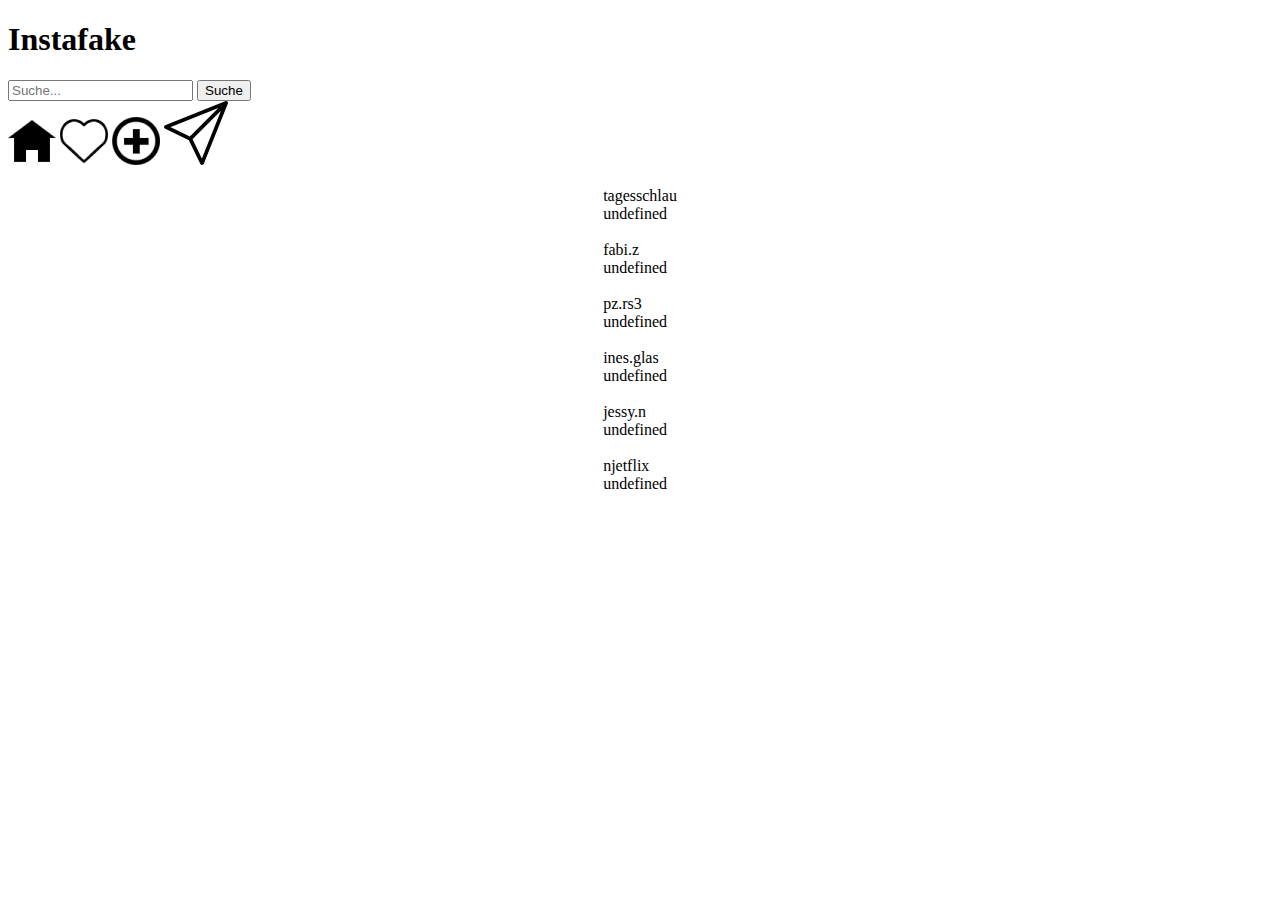
==== index.html @ 1f459691 "first commit" ====
<!DOCTYPE html>
<html lang="en">
  <head>
    <meta charset="UTF-8" />
    <meta http-equiv="X-UA-Compatible" content="IE=edge" />
    <meta name="viewport" content="width=device-width, initial-scale=1.0" />
    <title>Document</title>

    <link rel="stylesheet" href="style.css" />

    <script src="script.js"></script>
  </head>

  <div class="header" id="header">
    <div class="header-left">
      <h1>Instafake</h1>
    </div>
    <div class="header-middle">
      <input placeholder="Suche..." class="input-feld" type="text" />
      <button class="serch">Suche</button>
    </div>
    <div class="header-right">
      <img src="img/home-7-48.png" alt="" />
      <img src="img/heart.png" alt="" />
      <img src="img/plus-5-48.png" alt="" />
      <img src="img/send.png" alt="" />
    </div>
  </div>

  <body onload="show()">
    <div class="main-page">
      <div class="feed-container" id="content"></div>

      <div class="proposals"></div>
    </div>
  </body>
</html>
---- style.css ----
.main-page {
  display: flex;
  justify-content: center;
}

.feed-container {
}

.proposals {
}
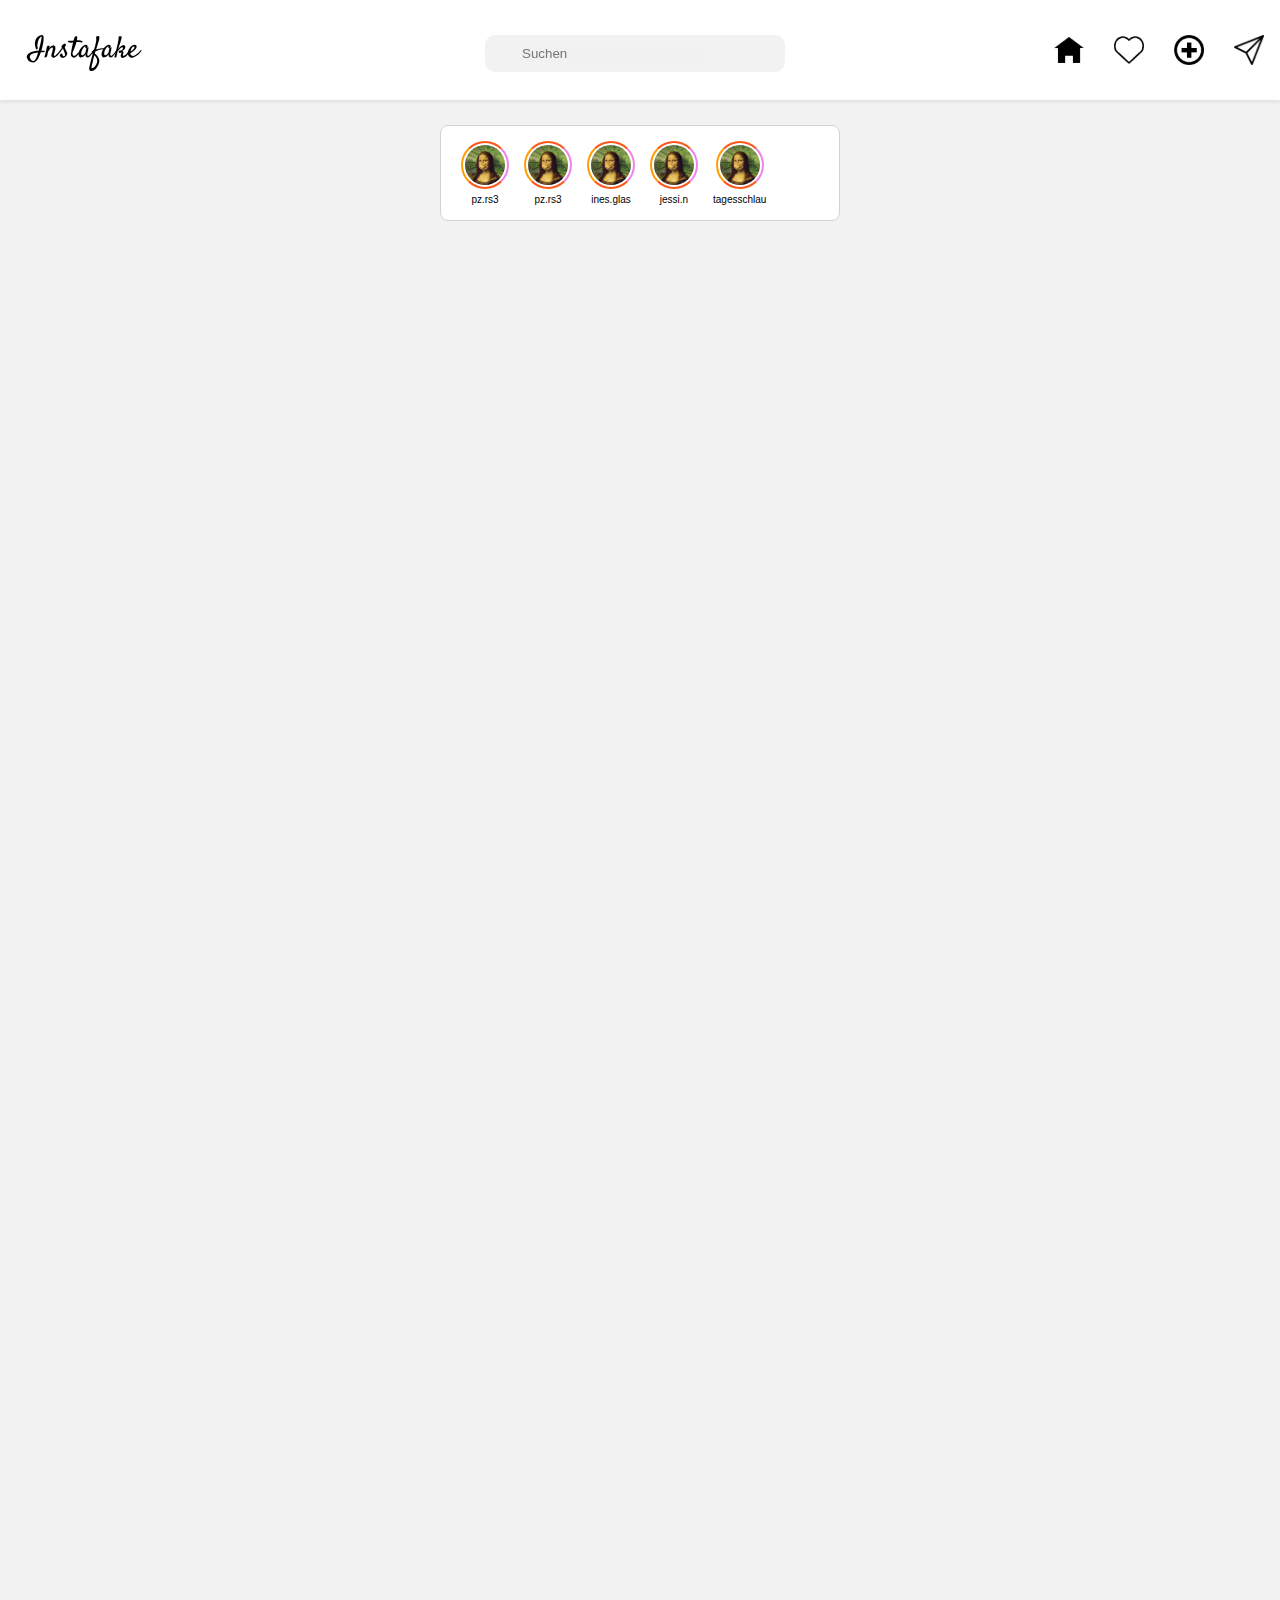
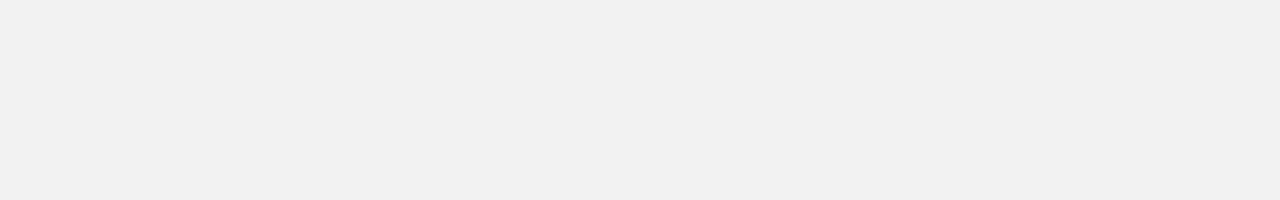
==== commit 14a69a00: "second test" ====
--- a/index.html
+++ b/index.html
@@ -7,17 +7,27 @@
     <title>Document</title>
 
     <link rel="stylesheet" href="style.css" />
+    <link rel="stylesheet" href="fonts.css" />
+    <link rel="stylesheet" href="header.css" />
+    <link rel="stylesheet" href="mainpage.css" />
+    <script src="script.js"></script>
 
-    <script src="script.js"></script>
+    <link rel="preconnect" href="https://fonts.googleapis.com" />
+    <link rel="preconnect" href="https://fonts.gstatic.com" crossorigin />
+    <link
+      href="https://fonts.googleapis.com/css2?family=Satisfy&display=swap"
+      rel="stylesheet"
+    />
   </head>
+<body onload="show()">
 
   <div class="header" id="header">
     <div class="header-left">
-      <h1>Instafake</h1>
+      <div class="instagram">Instafake</div>
     </div>
-    <div class="header-middle">
-      <input placeholder="Suche..." class="input-feld" type="text" />
-      <button class="serch">Suche</button>
+    <div class="search">
+      <img class="searchIcon" src="" />
+      <input placeholder="Suchen" class="inputSearch" type="text" />
     </div>
     <div class="header-right">
       <img src="img/home-7-48.png" alt="" />
@@ -27,9 +37,43 @@
     </div>
   </div>
 
-  <body onload="show()">
-    <div class="main-page">
-      <div class="feed-container" id="content"></div>
+  
+    <div class="main-page" id="mainPage">
+        <div class="story-feed">
+          <div class="newstorys-container" id="newStoryContainer">
+            <div class="newstoys">
+              <div class="storys-friends">
+                <img src="img/monalisa.jpg" alt="">
+                <span>pz.rs3</span>
+              </div>
+              <div class="storys-friends">
+                <img src="img/monalisa.jpg" alt="">
+                <span>pz.rs3</span>
+              </div>
+              <div class="storys-friends">
+                <img src="img/monalisa.jpg" alt="">
+                <span>ines.glas</span>
+              </div>
+              <div class="storys-friends">
+                <img src="img/monalisa.jpg" alt="">
+                <span>jessi.n</span>
+              </div>
+              <div class="storys-friends">
+                <img src="img/monalisa.jpg" alt="">
+                <span>tagesschlau</span>
+              </div>
+
+            </div>
+
+
+          </div>
+
+        </div>
+        <div class="vorschlaege">
+
+        </div>
+      </div>
+
 
       <div class="proposals"></div>
     </div>
--- a/style.css
+++ b/style.css
@@ -1,10 +1,8 @@
-.main-page {
+body {
+  font-family: "Roboto", sans-serif;
+  height: 200vh;
   display: flex;
   justify-content: center;
+  background-color: rgba(128, 128, 128, 0.1);
+  margin: 0;
 }
-
-.feed-container {
-}
-
-.proposals {
-}
--- a/header.css
+++ b/header.css
@@ -0,0 +1,55 @@
+.header {
+  display: flex;
+  justify-content: space-between;
+  width: 100%;
+  height: 100px;
+  box-shadow: 0 0.125rem 0.25rem rgb(0 0 0 / 8%);
+  align-items: center;
+  position: fixed;
+  z-index: 99;
+  background-color: white;
+}
+
+.header-left {
+  display: flex;
+  align-items: center;
+  margin-left: 29px;
+}
+
+.instagram {
+  font-family: "Satisfy", cursive;
+  font-size: 30px;
+}
+
+.search {
+  position: fixed;
+  right: calc(50% - 145px);
+  top: 35px;
+  width: 250px;
+  border-radius: 10px;
+  background-color: rgba(128, 128, 128, 0.1);
+  color: gray;
+  padding: 10px 25px;
+  font-size: 18px;
+  display: flex;
+  align-items: center;
+  gap: 10px;
+  font-weight: 300;
+}
+
+.inputSearch {
+  outline: unset;
+  border: none;
+  background-color: rgba(239, 237, 237, 0.1);
+}
+
+.header-right {
+  display: flex;
+  align-items: center;
+  margin-right: 16px;
+  gap: 30px;
+}
+
+.header-right img {
+  height: 30px;
+}
--- a/mainpage.css
+++ b/mainpage.css
@@ -0,0 +1,46 @@
+.main-page {
+  width: 70%;
+  display: flex;
+  justify-content: center;
+}
+
+.story-feed {
+  width: 400px;
+}
+
+.newstorys-container {
+  margin-top: 125px;
+}
+
+.newstoys {
+  background-color: white;
+  border: 1px solid lightgray;
+  border-radius: 8px;
+  display: flex;
+  align-items: center;
+  padding: 15px 20px;
+  margin-bottom: 20px;
+  margin-top: 100px;
+  gap: 15px;
+}
+
+.storys-friends {
+  display: flex;
+  flex-direction: column;
+  align-items: center;
+  font-size: 10px;
+  gap: 5px;
+  cursor: pointer;
+}
+
+.storys-friends img {
+  width: 40px;
+  height: 40px;
+  object-fit: cover;
+  border-radius: 100%;
+  padding: 2px;
+  border: 2px solid red;
+  border-color: rgba(255, 68, 0, 0.9) violet rgba(255, 68, 0, 0.9)
+    rgb(255, 157, 0);
+  cursor: pointer;
+}
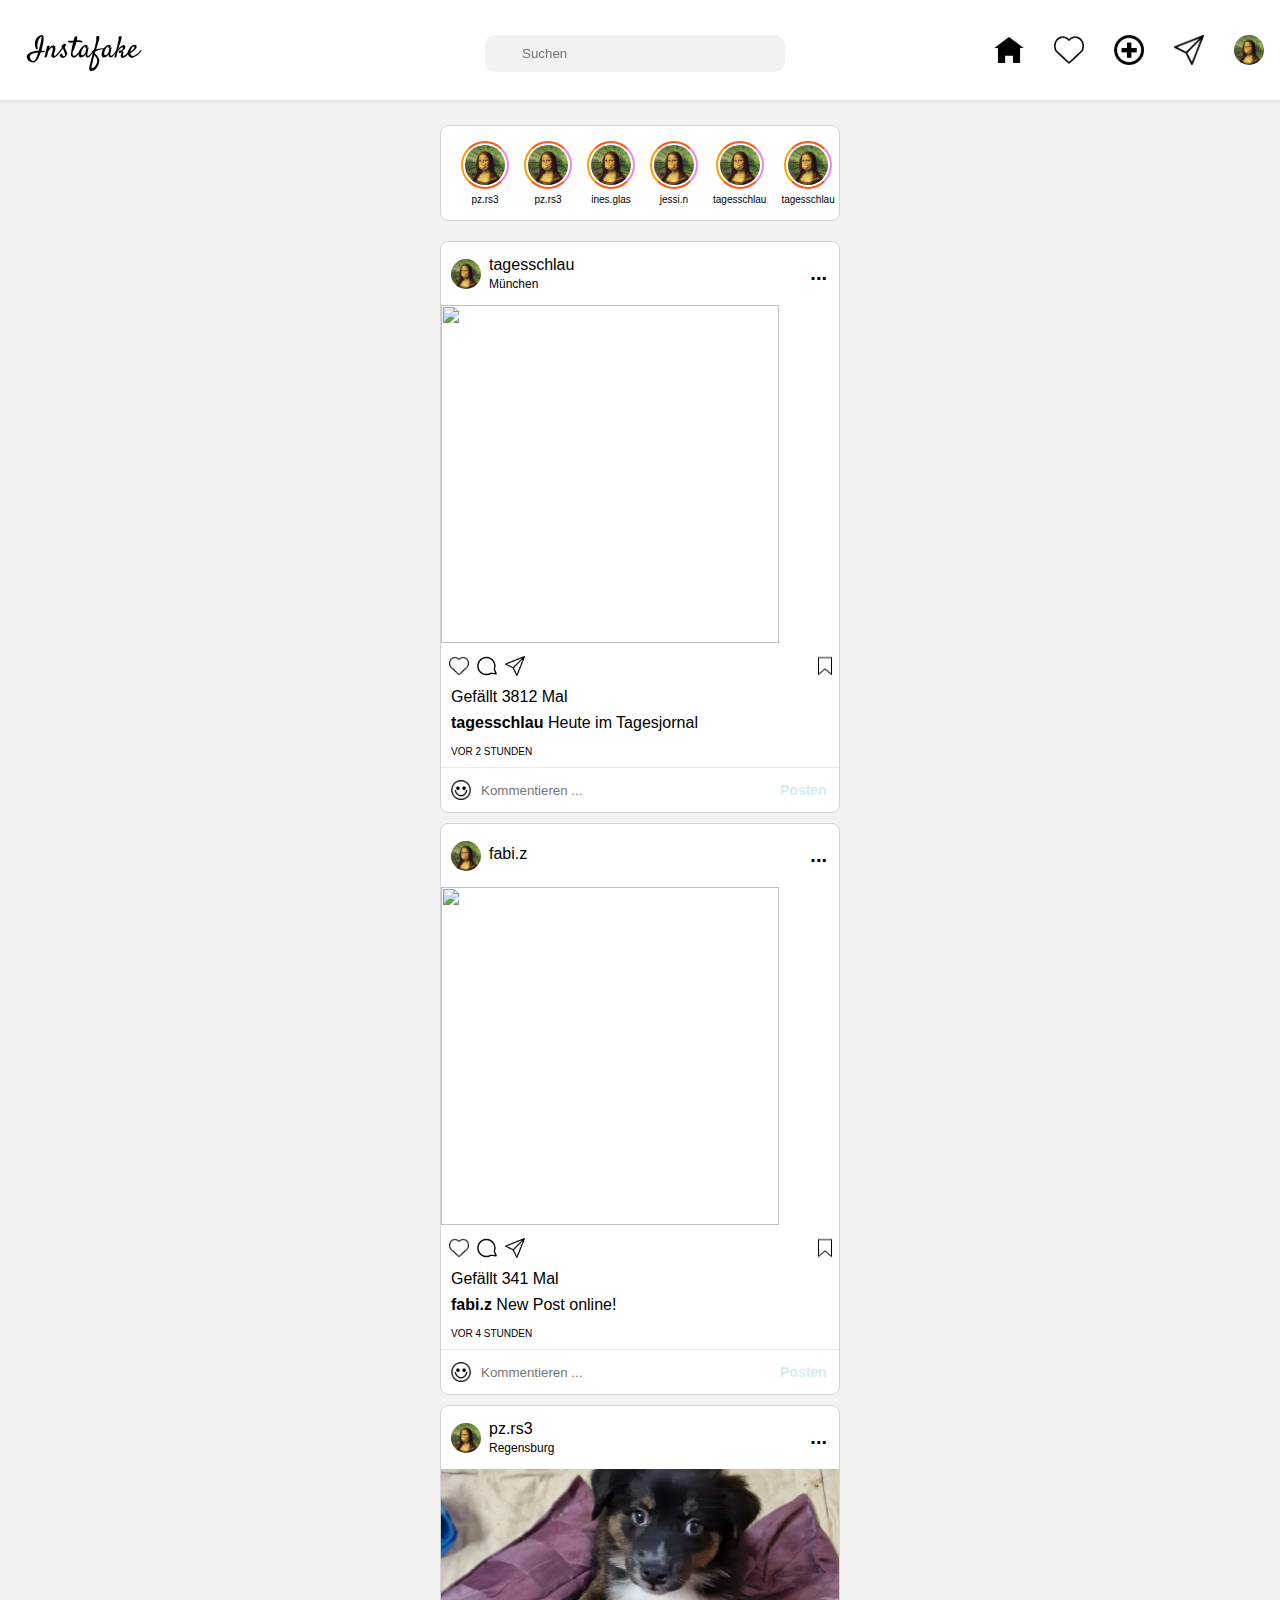
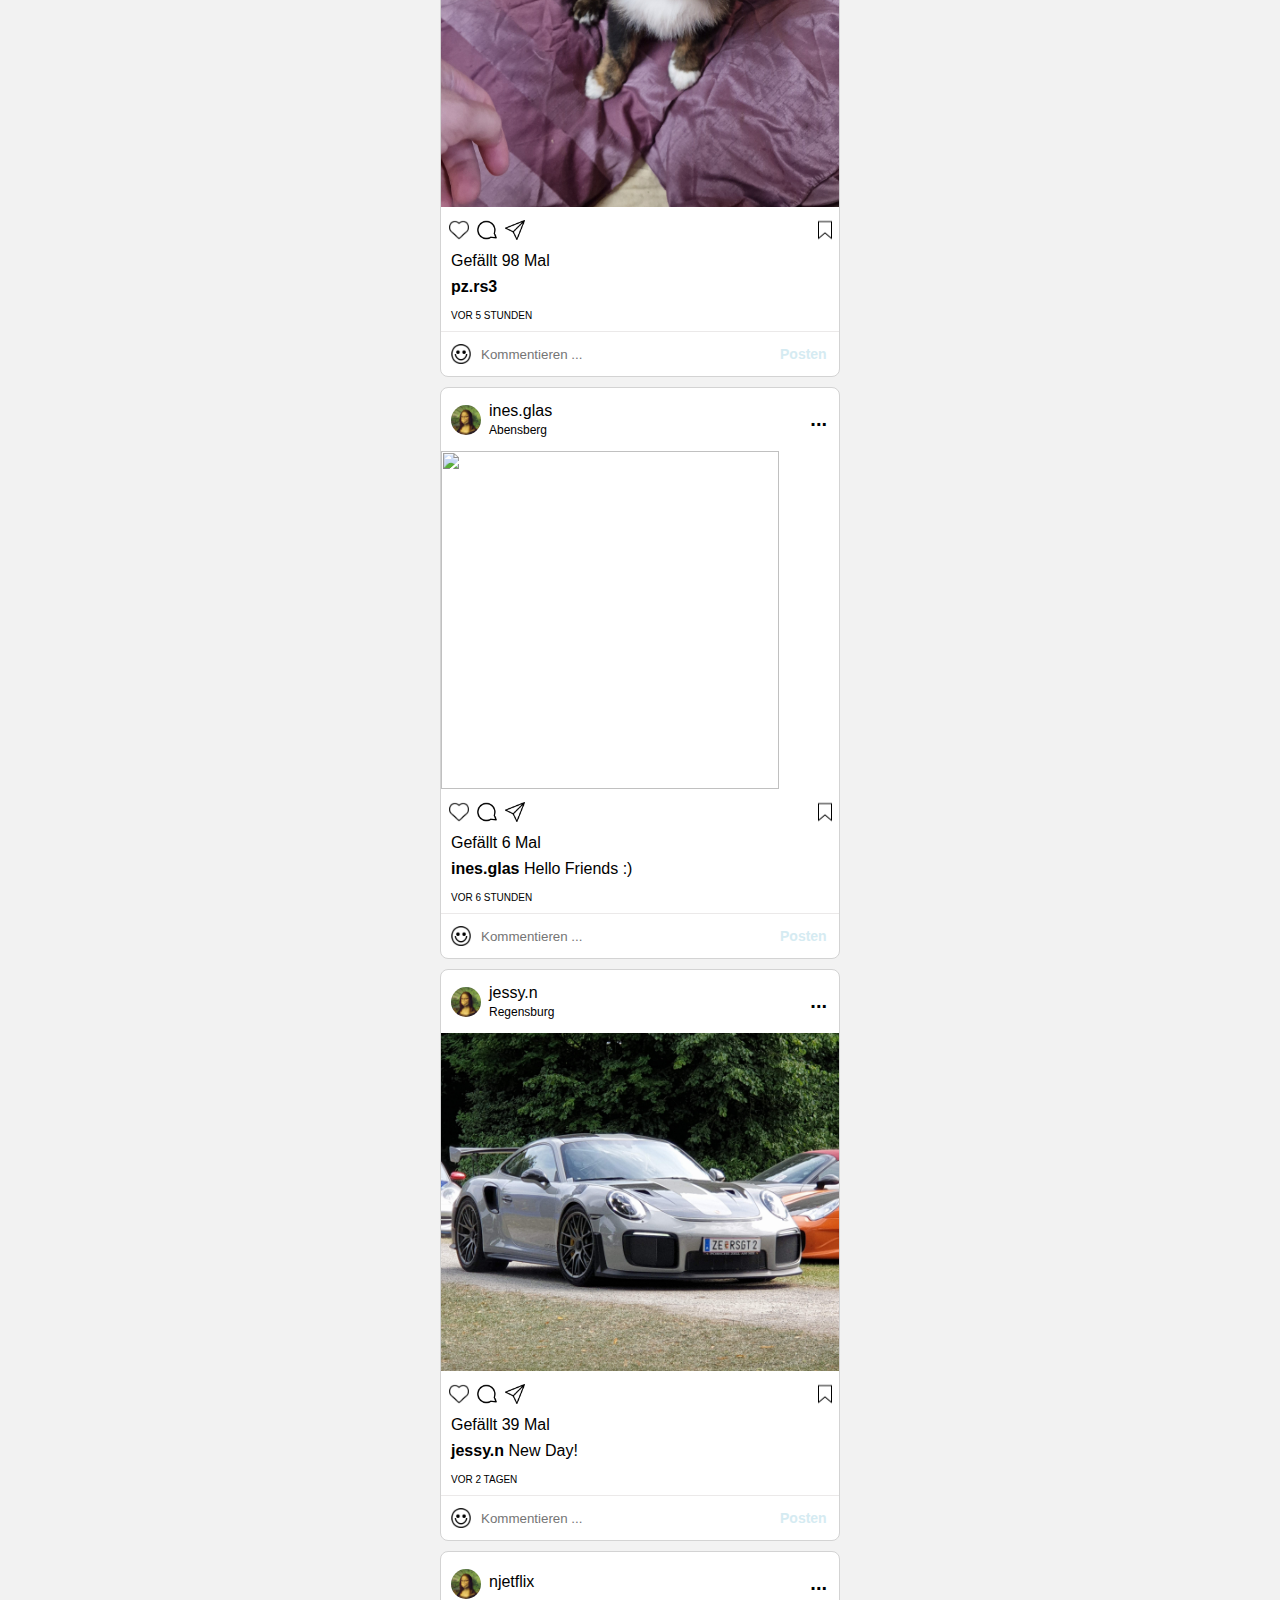
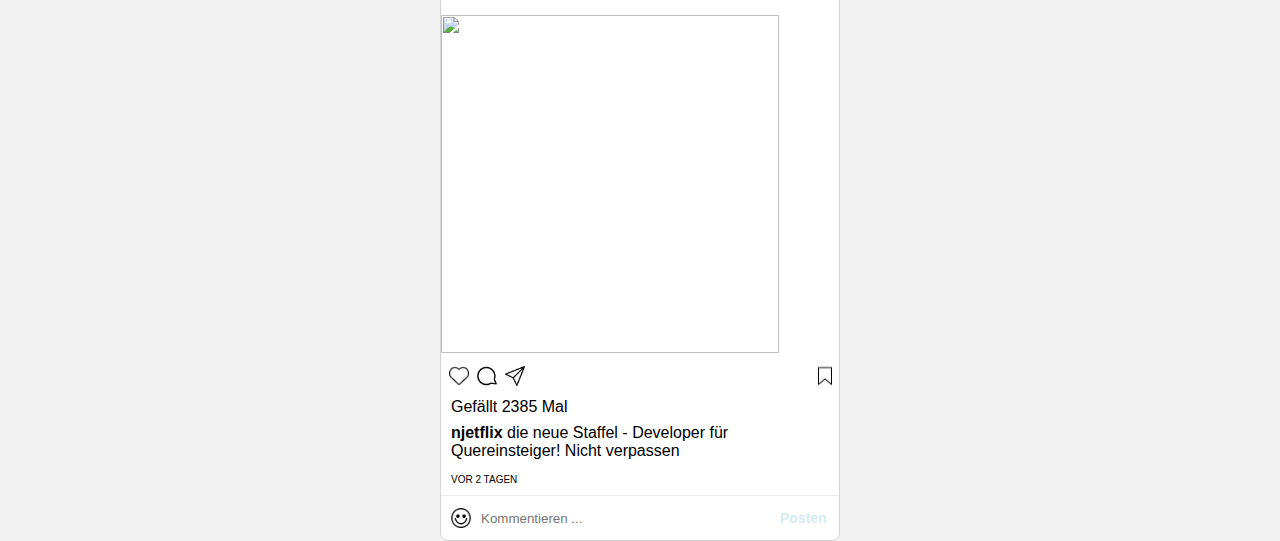
==== commit 0a34c51b: "second test" ====
--- a/index.html
+++ b/index.html
@@ -1,4 +1,4 @@
-<!DOCTYPE html>
+
 <html lang="en">
   <head>
     <meta charset="UTF-8" />
@@ -7,7 +7,6 @@
     <title>Document</title>
 
     <link rel="stylesheet" href="style.css" />
-    <link rel="stylesheet" href="fonts.css" />
     <link rel="stylesheet" href="header.css" />
     <link rel="stylesheet" href="mainpage.css" />
     <script src="script.js"></script>
@@ -30,10 +29,11 @@
       <input placeholder="Suchen" class="inputSearch" type="text" />
     </div>
     <div class="header-right">
-      <img src="img/home-7-48.png" alt="" />
-      <img src="img/heart.png" alt="" />
-      <img src="img/plus-5-48.png" alt="" />
-      <img src="img/send.png" alt="" />
+      <img class="header-right-img" src="img/home-7-48.png" alt="" />
+      <img class="header-right-img" src="img/heart.png" alt="" />
+      <img class="header-right-img" src="img/plus-5-48.png" alt="" />
+      <img class="header-right-img" src="img/send.png" alt="" />
+      <img class="myprofilpic" src="img/monalisa.jpg" alt="">
     </div>
   </div>
 
@@ -62,12 +62,19 @@
                 <img src="img/monalisa.jpg" alt="">
                 <span>tagesschlau</span>
               </div>
+              <div class="storys-friends">
+                <img src="img/monalisa.jpg" alt="">
+                <span>tagesschlau</span>
+              </div>
+              
 
             </div>
 
 
           </div>
+<div class="card" id="card">
 
+</div>
         </div>
         <div class="vorschlaege">
 
--- a/header.css
+++ b/header.css
@@ -50,6 +50,13 @@
   gap: 30px;
 }
 
-.header-right img {
+.header-right-img {
   height: 30px;
 }
+
+.myprofilpic {
+  width: 30px;
+  height: 30px;
+  object-fit: cover;
+  border-radius: 100%;
+}
--- a/mainpage.css
+++ b/mainpage.css
@@ -44,3 +44,123 @@
     rgb(255, 157, 0);
   cursor: pointer;
 }
+
+.post {
+  position: relative;
+  background-color: white;
+  border: 1px solid lightgray;
+  border-radius: 8px;
+  display: flex;
+  flex-direction: column;
+  margin-bottom: 10px;
+}
+
+.post-img {
+  height: 338px;
+  object-fit: cover;
+}
+
+.post-header {
+  display: flex;
+  justify-content: space-between;
+}
+.post-header-left {
+  display: flex;
+  align-items: center;
+  padding: 12px 10px;
+}
+
+.author-location-container {
+  padding-left: 8px;
+}
+
+.author-img {
+  width: 30px;
+  height: 30px;
+  object-fit: cover;
+  object-position: top;
+  border-radius: 100%;
+  cursor: pointer;
+}
+
+.locations {
+  font-size: 12px;
+  padding-top: 3px;
+}
+
+.action-buttons {
+  display: flex;
+  justify-content: space-between;
+  padding-bottom: 8px;
+  margin-top: 8px;
+}
+
+.action-buttons-left {
+  display: flex;
+  align-items: center;
+  padding-left: 8px;
+  margin-top: 5px;
+}
+
+.action-buttons-left img {
+  width: 20px;
+  height: 20px;
+  margin-right: 8px;
+}
+
+.action-button-right {
+  width: 30px;
+  height: 24px;
+  cursor: pointer;
+}
+
+.action-button-right img {
+  width: 32px;
+  height: 30px;
+}
+.points-text {
+  font-size: 20px;
+  padding-right: 12px;
+}
+
+.comment-input {
+  outline: unset;
+  border: none;
+}
+
+.post-button {
+  color: lightblue;
+  font-size: 14px;
+  opacity: 0.5;
+  font-weight: bold;
+  position: absolut;
+  right: 5px;
+  bottom: 5px;
+  margin-left: 120px;
+  padding: 0;
+  border: none;
+  background: none;
+}
+
+.post-comment-container {
+  border-top: 1px solid rgb(235, 233, 233);
+  display: flex;
+  align-items: center;
+  padding: 12px 10px;
+  position: relative;
+}
+
+.comment-smiley {
+  margin-right: 8px;
+  height: 20px;
+}
+
+.likes-author {
+  padding: 4px 10px;
+  margin: 0;
+}
+
+.time-ago {
+  font-size: 10px;
+  margin-left: 10px;
+}
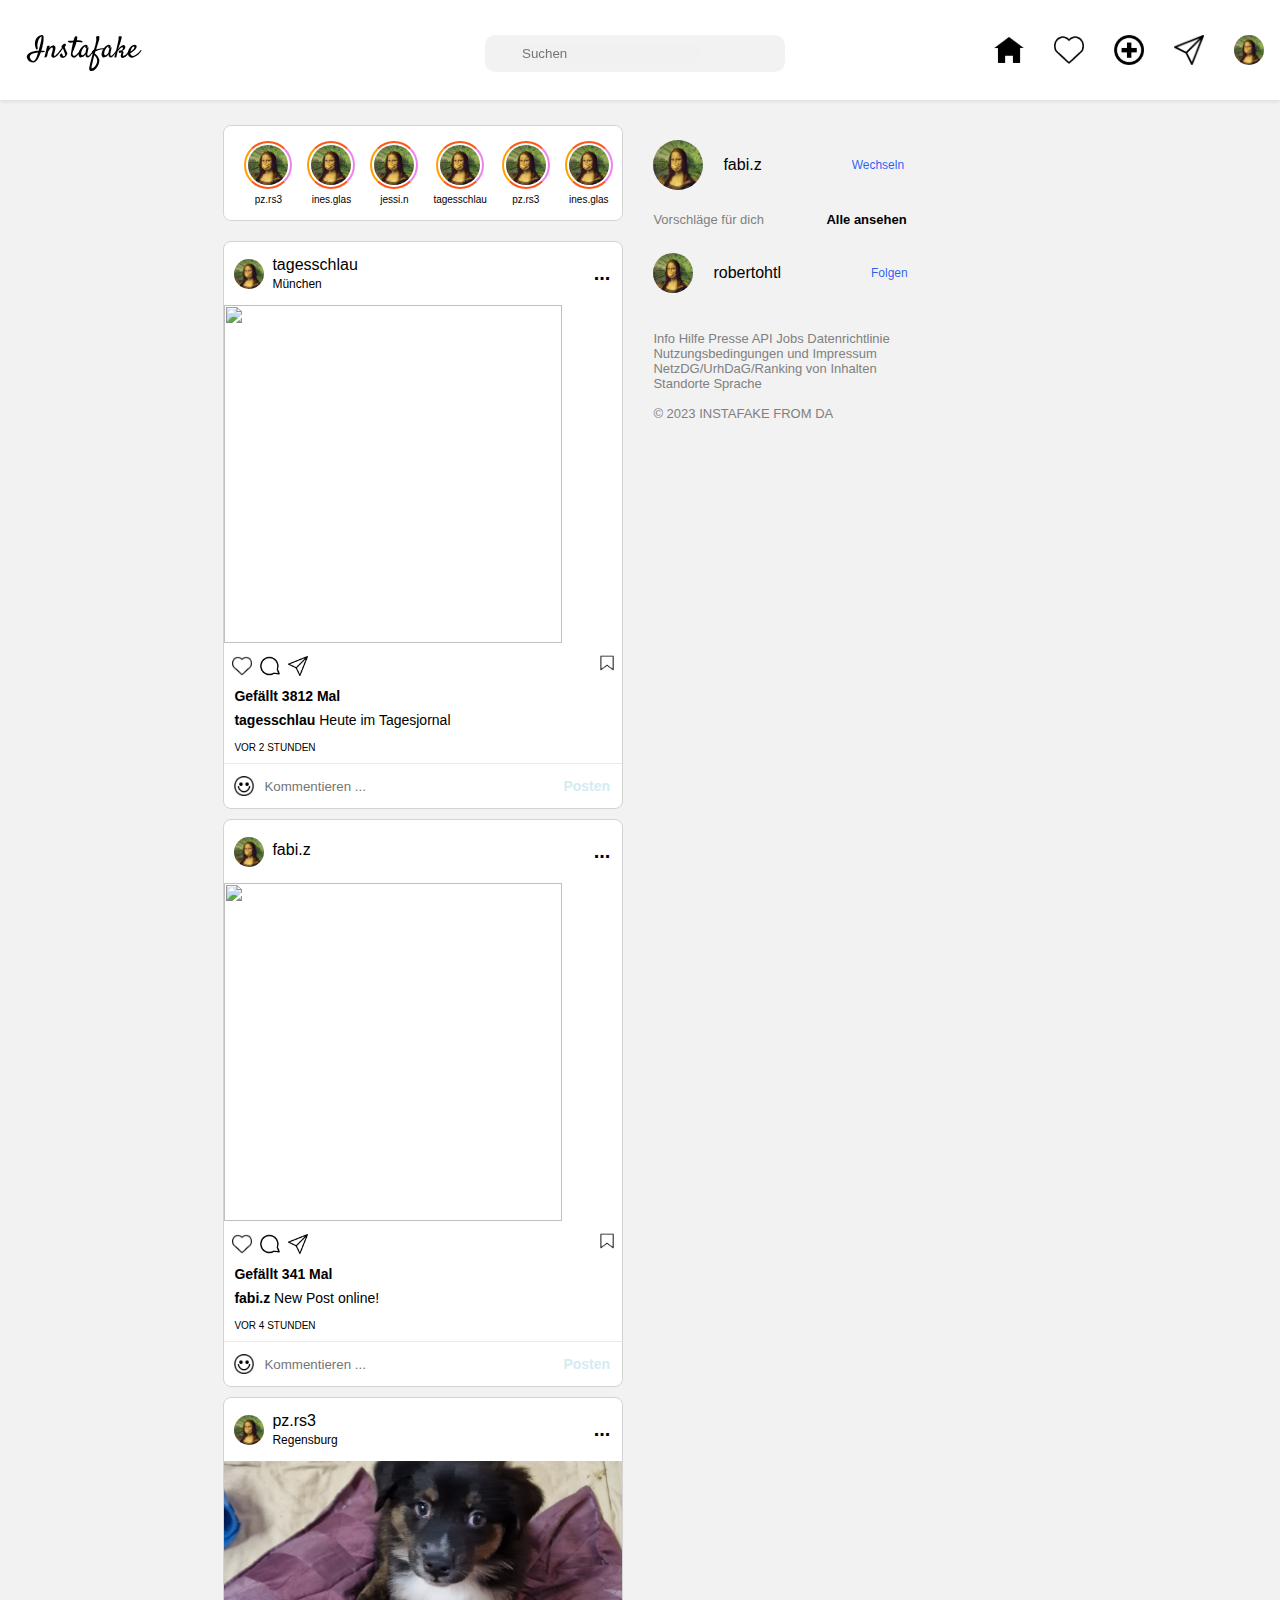
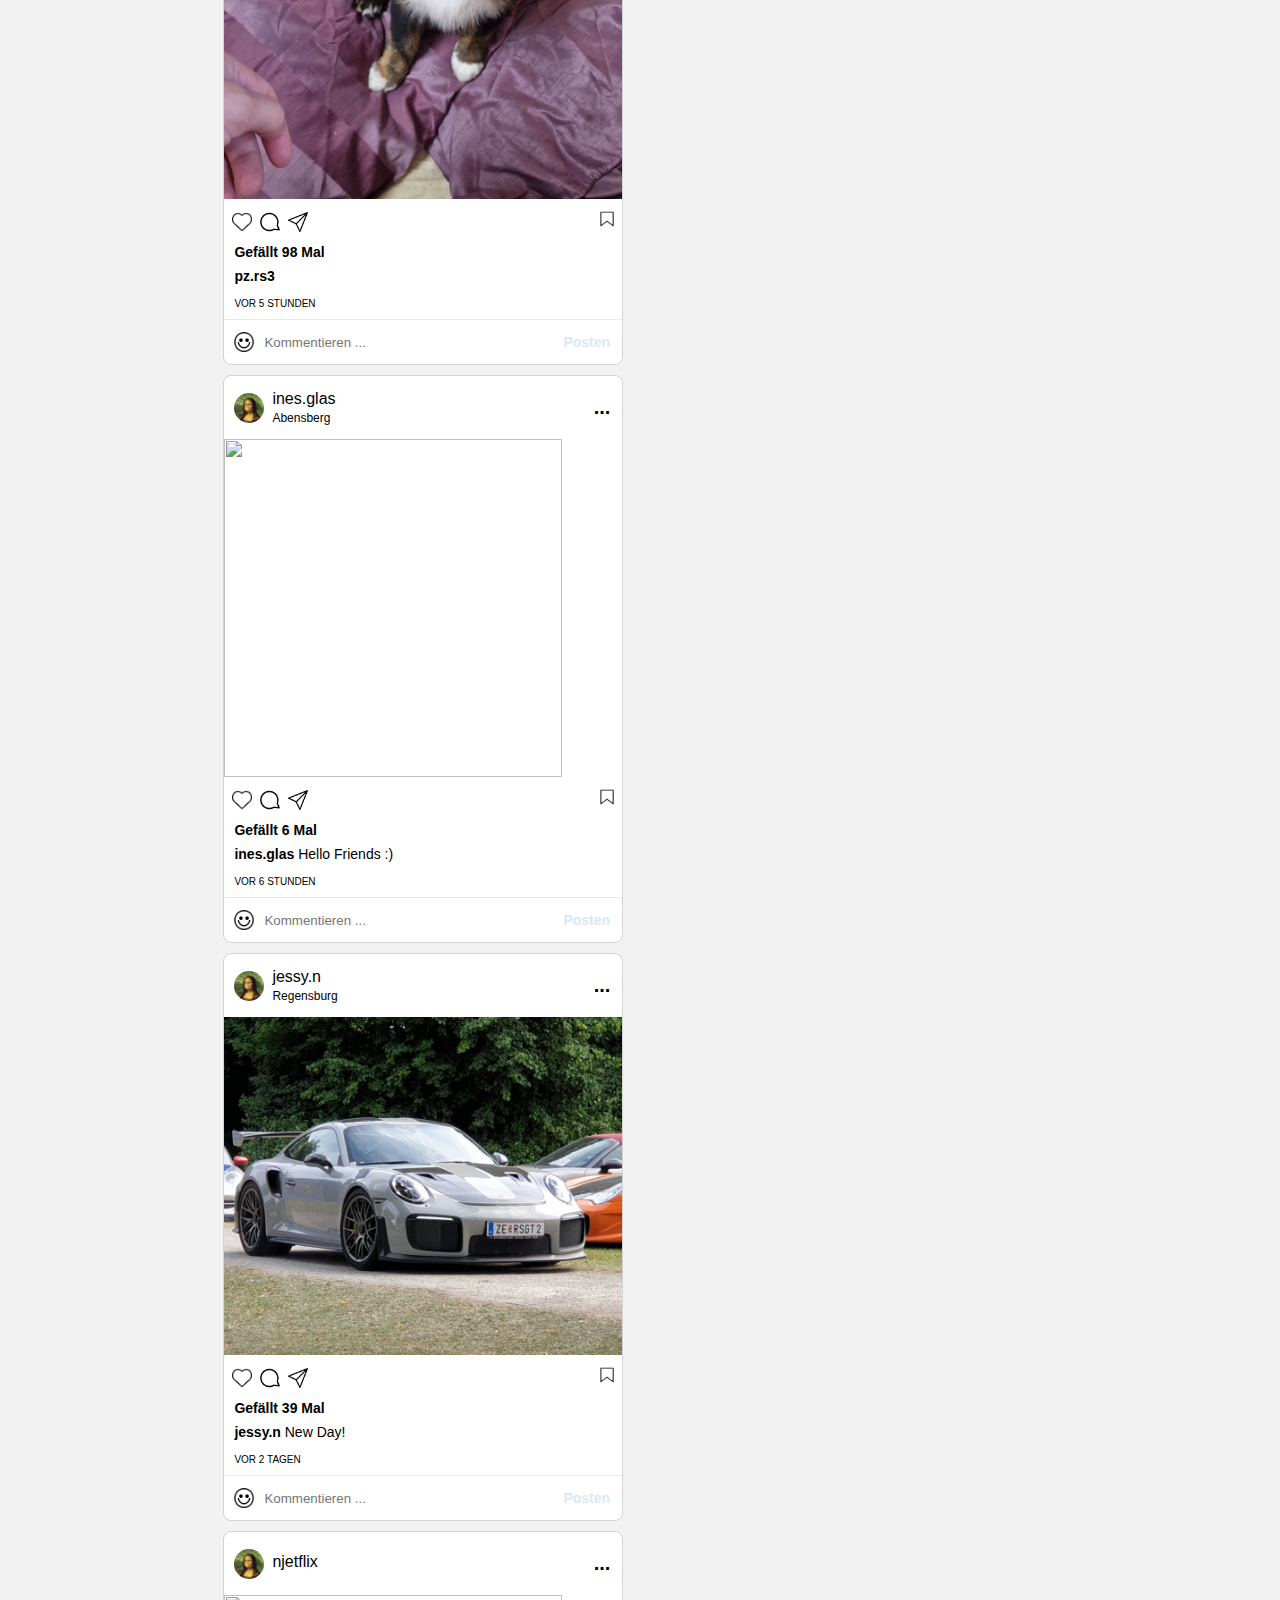
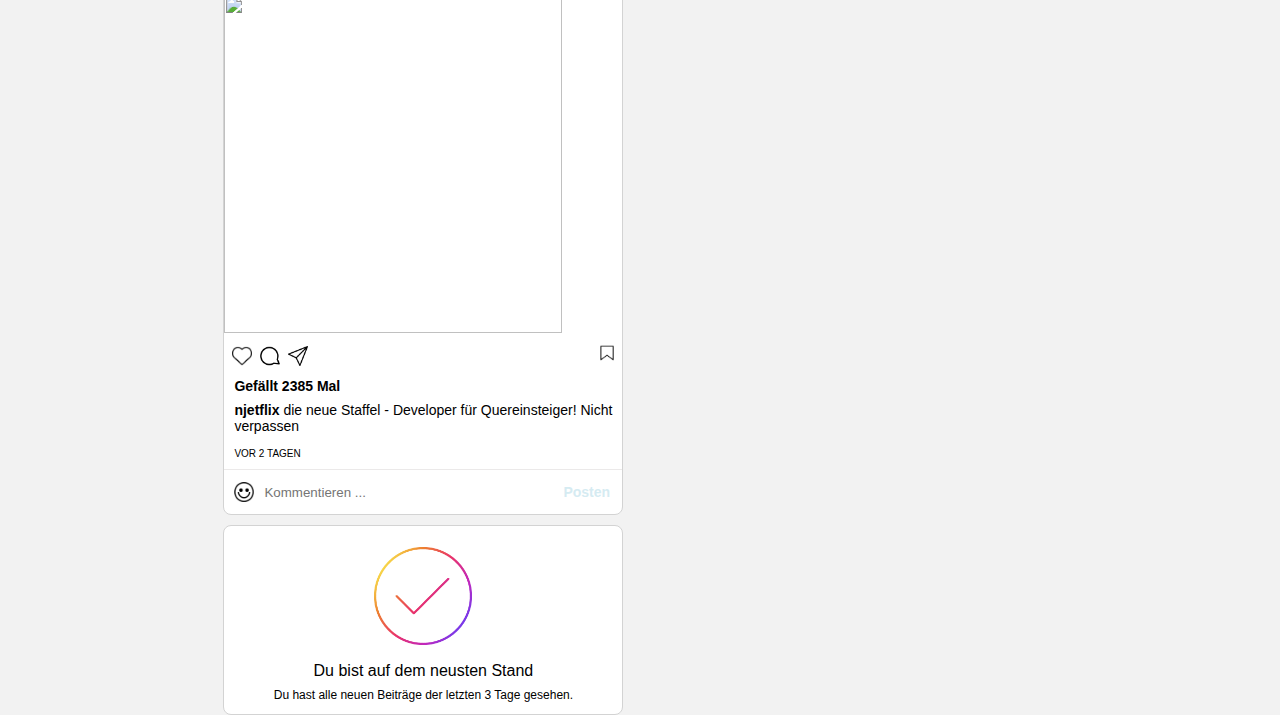
==== commit 62fe4b73: "Update Feed" ====
--- a/index.html
+++ b/index.html
@@ -18,7 +18,7 @@
       rel="stylesheet"
     />
   </head>
-<body onload="show()">
+<body onload="init()">
 
   <div class="header" id="header">
     <div class="header-left">
@@ -40,9 +40,9 @@
   
     <div class="main-page" id="mainPage">
         <div class="story-feed">
-          <div class="newstorys-container" id="newStoryContainer">
-            <div class="newstoys">
-              <div class="storys-friends">
+          <div class="newstorys-container" >
+             <div class="newstoys" id="newStoryContainer">
+           <!-- <div class="storys-friends">
                 <img src="img/monalisa.jpg" alt="">
                 <span>pz.rs3</span>
               </div>
@@ -65,24 +65,62 @@
               <div class="storys-friends">
                 <img src="img/monalisa.jpg" alt="">
                 <span>tagesschlau</span>
+              </div> -->
+            
+            </div>
+
+
+          </div>
+              <div class="card" id="card"></div>
+    
+               <div class="end-of-content">
+               <img src="img/illo-confirm-refresh-light.png" alt="">
+               <p class="eoc-p1">Du bist auf dem neusten Stand</p>
+                <p class="eoc-p2">Du hast alle neuen Beiträge der letzten 3 Tage gesehen.</p>
+        </div>
+
+
+        </div>
+        <div class="main-page-right-side">
+            <div class="mp-right-side-header">
+              <div class="img-and-name">
+                  <img src="img/monalisa.jpg" alt="">
+                  <span>fabi.z</span>
+                  <span class="text-blue">Wechseln</span>
               </div>
+                
+
+            </div>
+                <div class="vorschlaege">
+                <span class="vfd">Vorschläge für dich</span>
+                <span class="aa"> <b> Alle ansehen</b></span>
+
+            </div>
+
+            <div class="rightesidesubcontainer" id="rightSideSubContainer">
+              <img src="img/monalisa.jpg" alt="">
+              <div class="info">
+                  <p>robertohtl</p>
+              </div>
+              <span id="folgen${i}" class="text-blue">Folgen</span>
               
 
             </div>
 
+            <div>
+              <p class="vfd">Info Hilfe Presse API Jobs Datenrichtlinie <br> 
+                Nutzungsbedingungen und Impressum <br> 
+                NetzDG/UrhDaG/Ranking von Inhalten Standorte Sprache <br>
+                <br>
+                © 2023 INSTAFAKE FROM DA</p>
+            </div>
+         </div>
 
-          </div>
-<div class="card" id="card">
-
-</div>
-        </div>
-        <div class="vorschlaege">
-
-        </div>
+      
       </div>
 
 
-      <div class="proposals"></div>
+      
     </div>
   </body>
 </html>
--- a/style.css
+++ b/style.css
@@ -6,3 +6,7 @@
   background-color: rgba(128, 128, 128, 0.1);
   margin: 0;
 }
+
+.d-none {
+  display: none !important;
+}
--- a/mainpage.css
+++ b/mainpage.css
@@ -22,6 +22,7 @@
   margin-bottom: 20px;
   margin-top: 100px;
   gap: 15px;
+  overflow-x: auto;
 }
 
 .storys-friends {
@@ -112,6 +113,17 @@
   width: 30px;
   height: 24px;
   cursor: pointer;
+}
+
+.action-button-right-black {
+  width: 30px;
+  height: 24px;
+  cursor: pointer;
+}
+
+.action-button-right-black img {
+  width: 32px;
+  height: 30px;
 }
 
 .action-button-right img {
@@ -158,9 +170,108 @@
 .likes-author {
   padding: 4px 10px;
   margin: 0;
+  font-size: 14px;
 }
 
 .time-ago {
   font-size: 10px;
   margin-left: 10px;
 }
+
+.end-of-content {
+  position: relative;
+  background-color: white;
+  border: 1px solid lightgray;
+  border-radius: 8px;
+  display: flex;
+  flex-direction: column;
+  margin-bottom: 10px;
+  align-items: center;
+}
+
+.end-of-content img {
+  width: 100px;
+  margin-top: 20px;
+}
+
+.eoc-p1 {
+  margin-bottom: 8px;
+}
+.eoc-p2 {
+  font-size: 12px;
+  margin: 0;
+  margin-bottom: 12px;
+}
+
+.main-page-right-side {
+  display: flex;
+  flex-direction: column;
+  gap: 20px;
+  width: 45%;
+  height: 500px;
+  margin-top: 125px;
+  margin-left: 30px;
+}
+
+.mp-right-side-header {
+  width: 150%;
+  display: flex;
+  align-items: center;
+  justify-content: space-between;
+  margin-top: 15px;
+}
+
+.img-and-name {
+  display: flex;
+  align-items: center;
+  gap: 20px;
+  cursor: pointer;
+}
+
+.img-and-name img {
+  width: 50px;
+  height: 50px;
+  cursor: pointer;
+  border-radius: 100%;
+}
+
+.text-blue {
+  color: rgba(18, 82, 244, 0.912);
+  font-size: 12px;
+  cursor: pointer;
+  margin-left: 70px;
+}
+
+.vorschaege {
+  display: flex;
+  justify-content: space-between;
+}
+
+.vfd {
+  margin-right: 40px;
+  color: gray;
+  font-size: 13px;
+  width: 279px;
+}
+
+.aa {
+  font-size: 13px;
+  cursor: pointer;
+  margin-left: 18px;
+}
+
+.rightesidesubcontainer {
+  display: flex;
+  align-items: center;
+  justify-content: flex-start;
+  gap: 20px;
+}
+
+.rightesidesubcontainer img {
+  width: 40px;
+  height: 40px;
+  border-radius: 100%;
+}
+
+.info {
+}
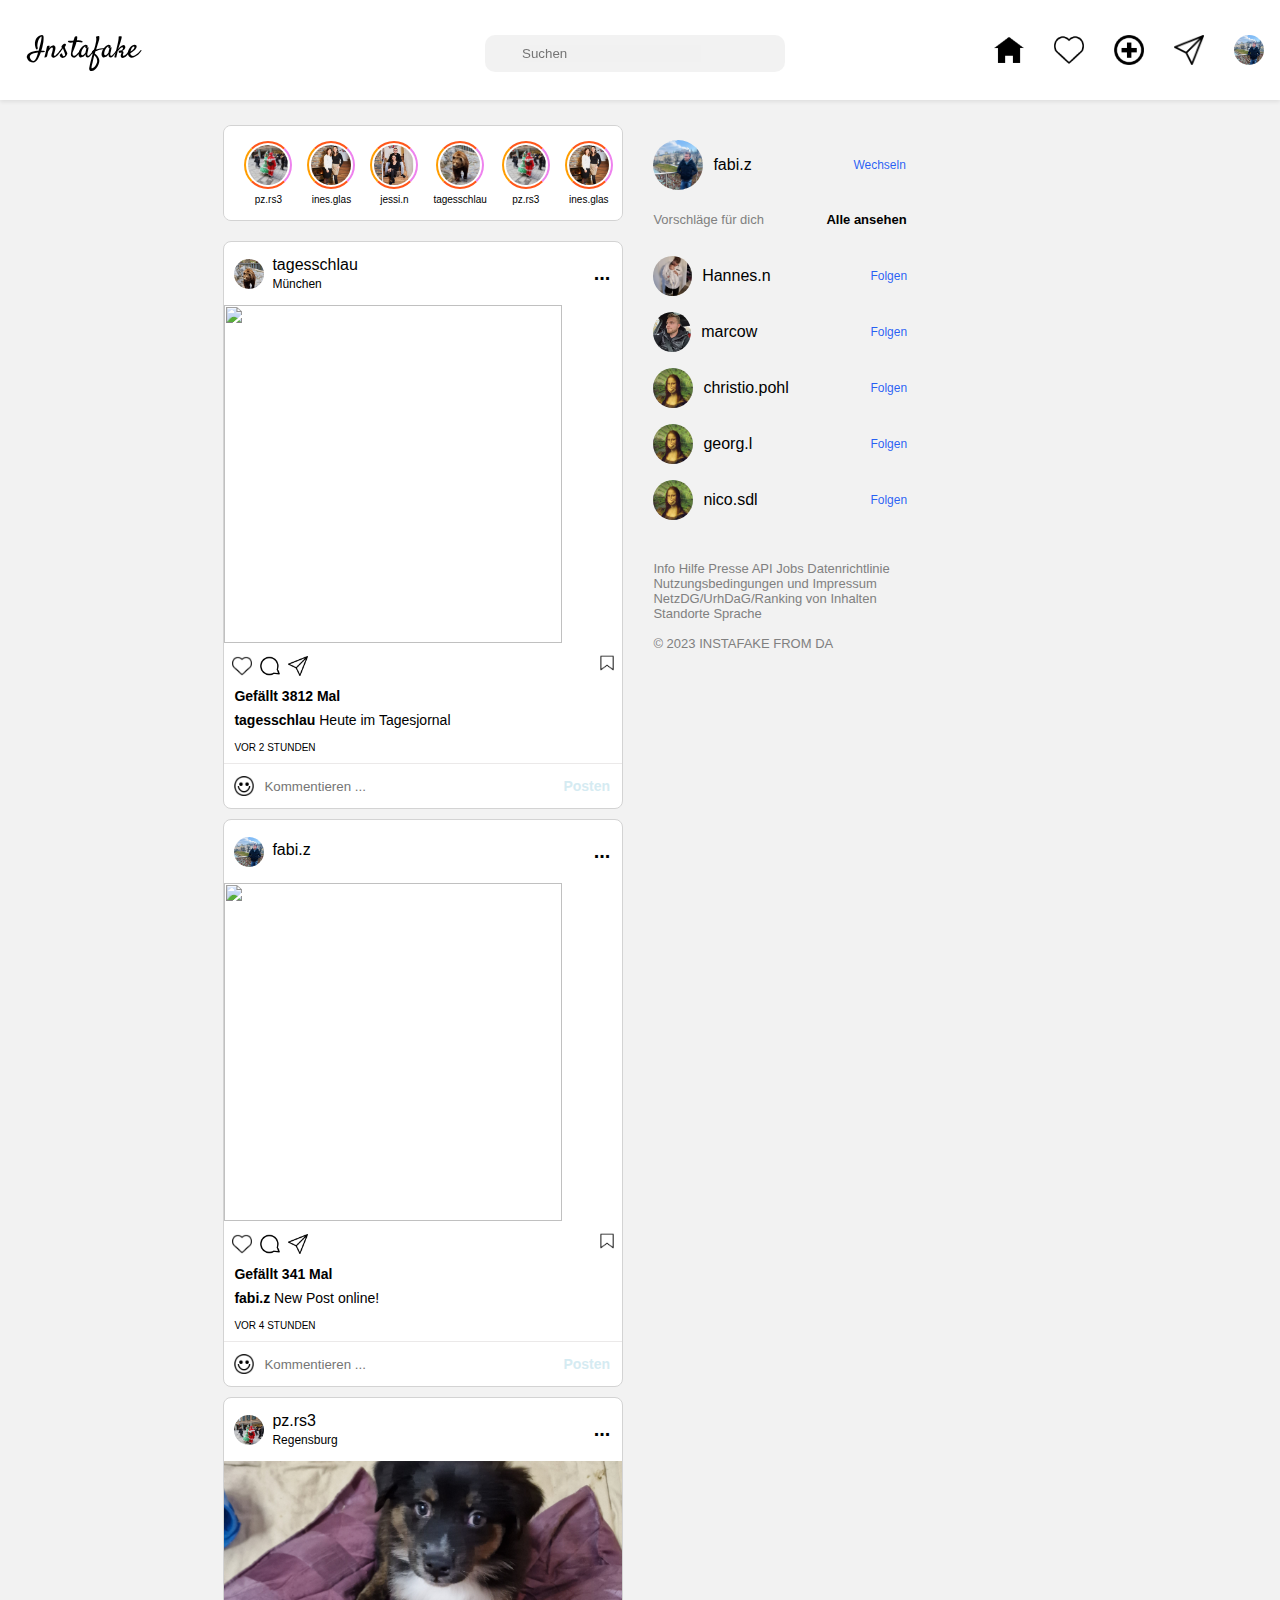
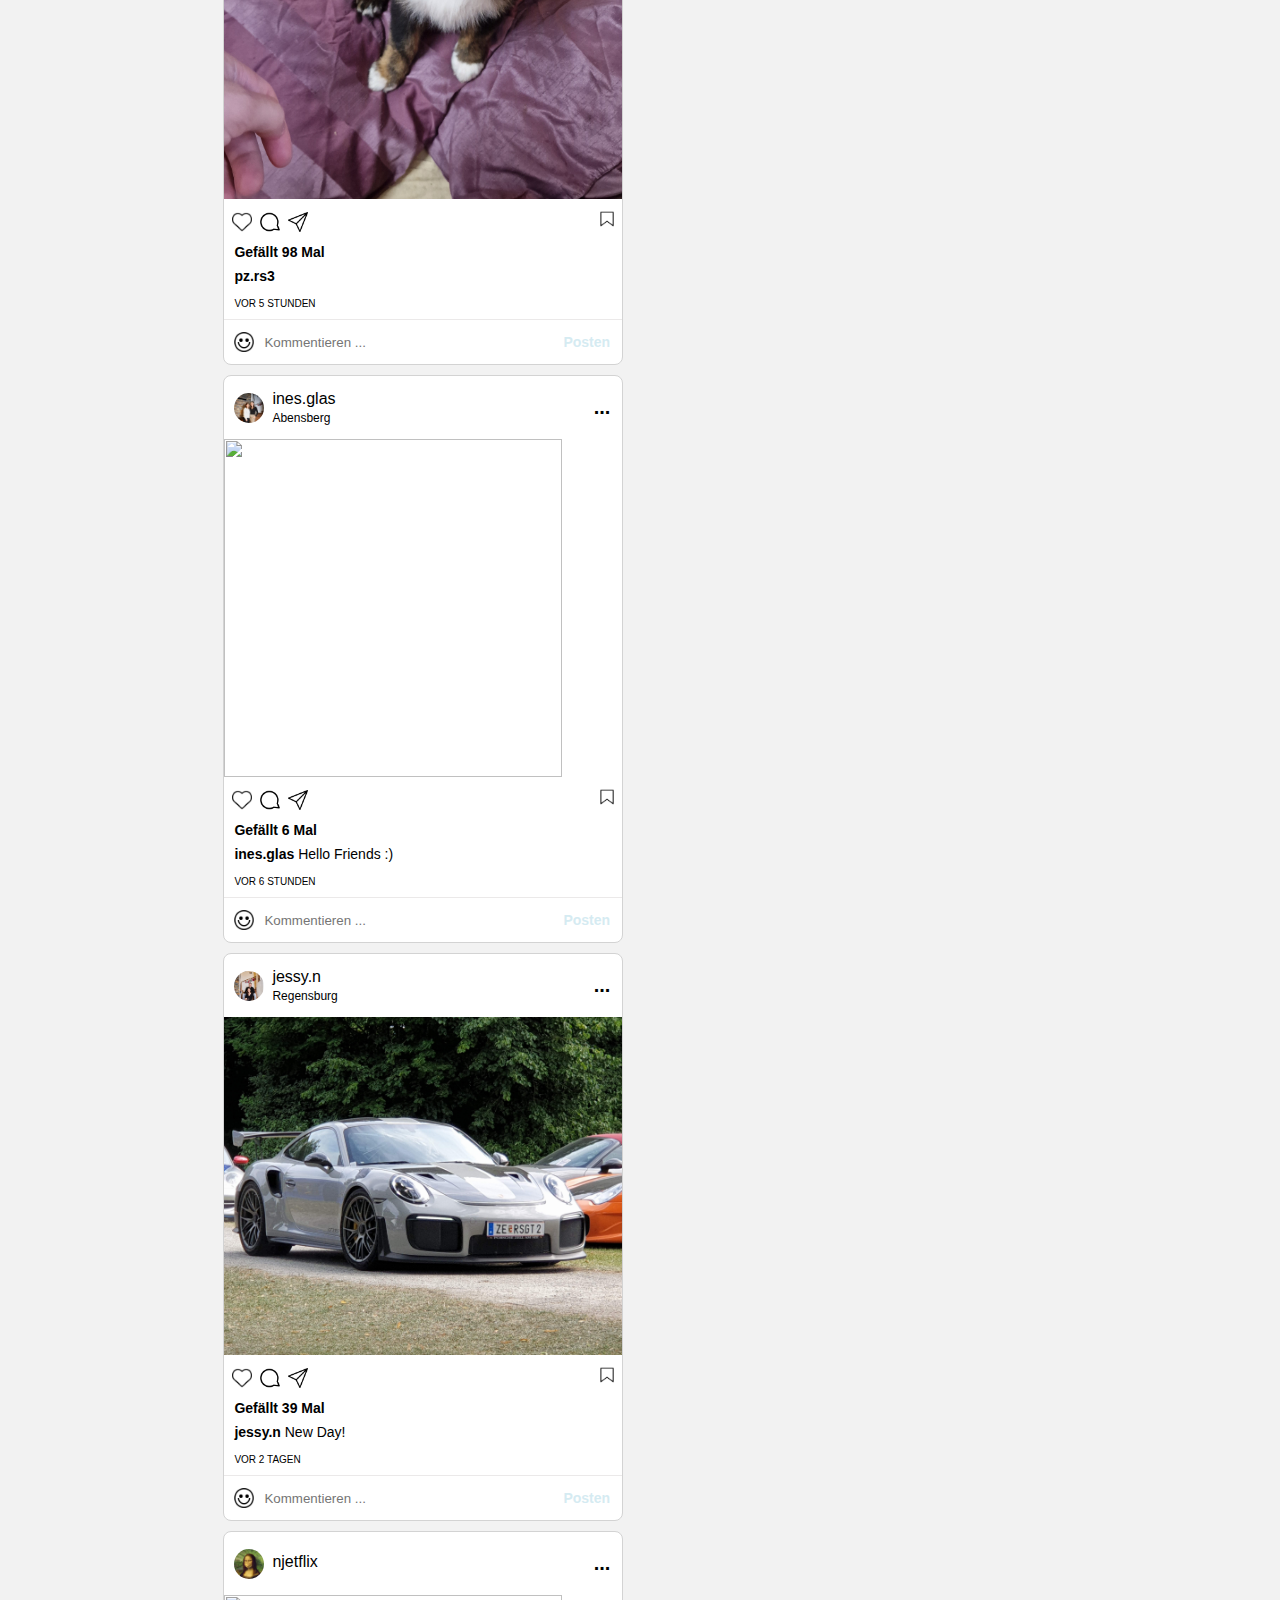
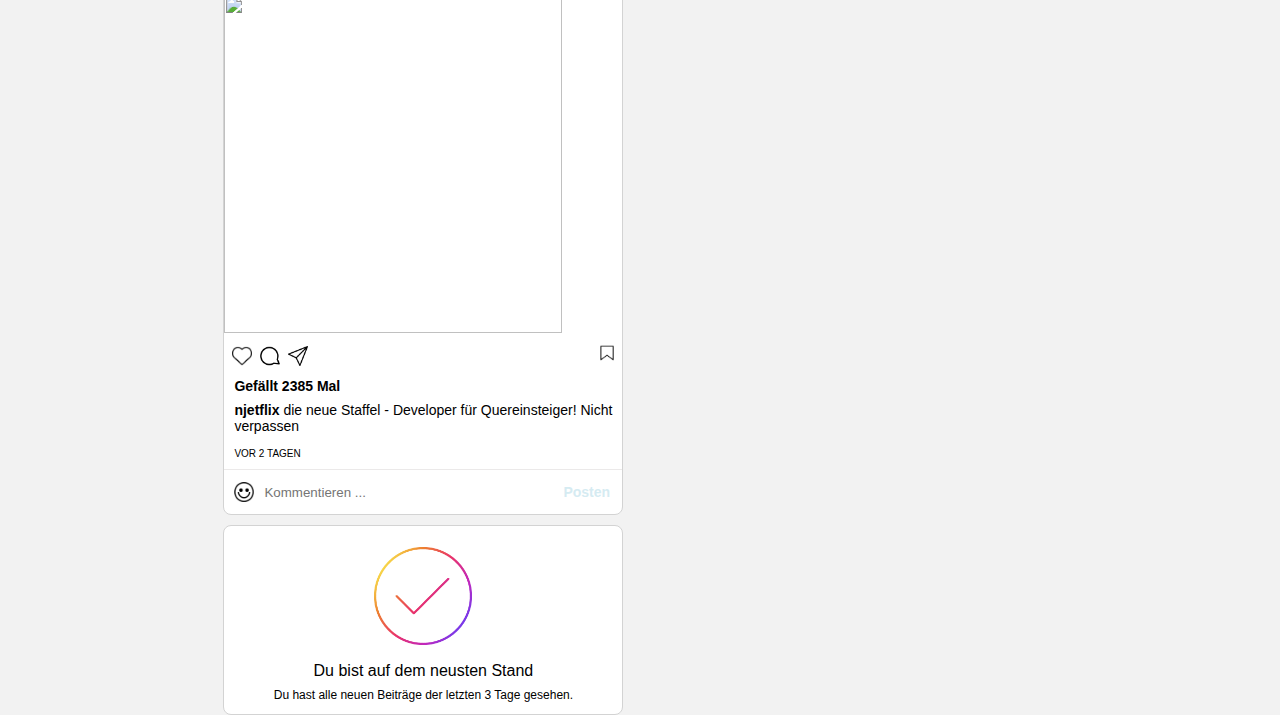
==== commit 500417aa: "Update 18.01" ====
--- a/index.html
+++ b/index.html
@@ -4,7 +4,7 @@
     <meta charset="UTF-8" />
     <meta http-equiv="X-UA-Compatible" content="IE=edge" />
     <meta name="viewport" content="width=device-width, initial-scale=1.0" />
-    <title>Document</title>
+    <title>InstaFake</title>
 
     <link rel="stylesheet" href="style.css" />
     <link rel="stylesheet" href="header.css" />
@@ -33,7 +33,7 @@
       <img class="header-right-img" src="img/heart.png" alt="" />
       <img class="header-right-img" src="img/plus-5-48.png" alt="" />
       <img class="header-right-img" src="img/send.png" alt="" />
-      <img class="myprofilpic" src="img/monalisa.jpg" alt="">
+      <img class="myprofilpic" src="img/IMG-20220306-WA0010.jpg" alt="">
     </div>
   </div>
 
@@ -84,10 +84,14 @@
         <div class="main-page-right-side">
             <div class="mp-right-side-header">
               <div class="img-and-name">
-                  <img src="img/monalisa.jpg" alt="">
+                <div class="acc-name">
+                  <img src="img/IMG-20220306-WA0010.jpg" alt="">
                   <span>fabi.z</span>
-                  <span class="text-blue">Wechseln</span>
+                </div>
+                  <span class="text-blue-c">Wechseln</span>
               </div>
+
+    
                 
 
             </div>
@@ -97,15 +101,20 @@
 
             </div>
 
-            <div class="rightesidesubcontainer" id="rightSideSubContainer">
-              <img src="img/monalisa.jpg" alt="">
-              <div class="info">
+            <div id="newFollowers" class="newFollowers"></div>
+            <!-- <div class="righteside" id="rightSide">
+              <div class="rightesidesubcontainer" id="rightSideSubContainer">
+                
+                <img src="img/monalisa.jpg" alt="">
+             
                   <p>robertohtl</p>
+                  
               </div>
               <span id="folgen${i}" class="text-blue">Folgen</span>
               
 
-            </div>
+            </div> -->
+            
 
             <div>
               <p class="vfd">Info Hilfe Presse API Jobs Datenrichtlinie <br> 
--- a/mainpage.css
+++ b/mainpage.css
@@ -224,7 +224,7 @@
 .img-and-name {
   display: flex;
   align-items: center;
-  gap: 20px;
+
   cursor: pointer;
 }
 
@@ -233,13 +233,23 @@
   height: 50px;
   cursor: pointer;
   border-radius: 100%;
+  object-fit: cover;
 }
 
 .text-blue {
   color: rgba(18, 82, 244, 0.912);
   font-size: 12px;
   cursor: pointer;
-  margin-left: 70px;
+  margin-left: 117px;
+  margin-right: 115px;
+}
+
+.text-blue-c {
+  color: rgba(18, 82, 244, 0.912);
+  font-size: 12px;
+  cursor: pointer;
+  margin-left: 100px;
+  margin-right: 115px;
 }
 
 .vorschaege {
@@ -271,7 +281,23 @@
   width: 40px;
   height: 40px;
   border-radius: 100%;
-}
-
-.info {
-}
+  display: flex;
+}
+
+.righteside {
+  display: flex;
+  padding: 8px 0px;
+  align-items: center;
+}
+
+.styleRightSide {
+  display: flex;
+  flex-direction: column;
+}
+
+.acc-name {
+  display: flex;
+  width: 100px;
+  gap: 10px;
+  align-items: center;
+}
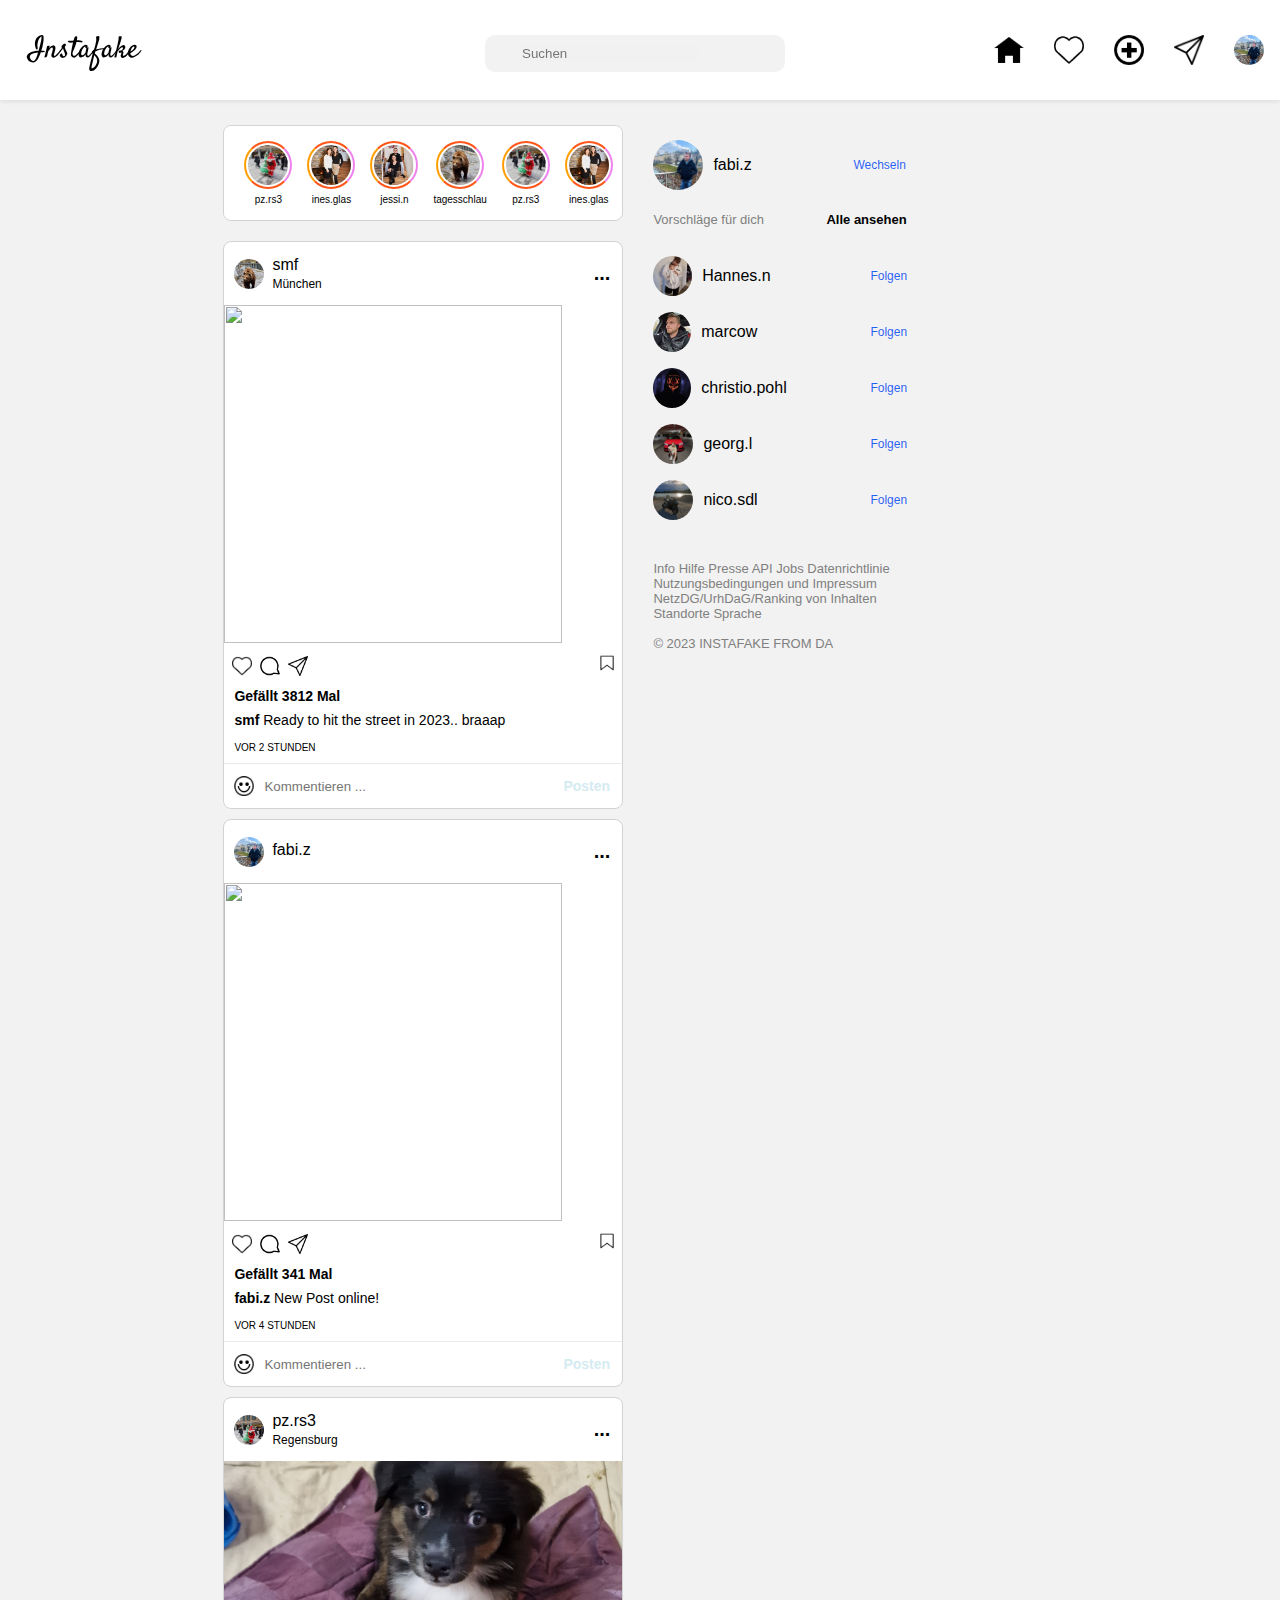
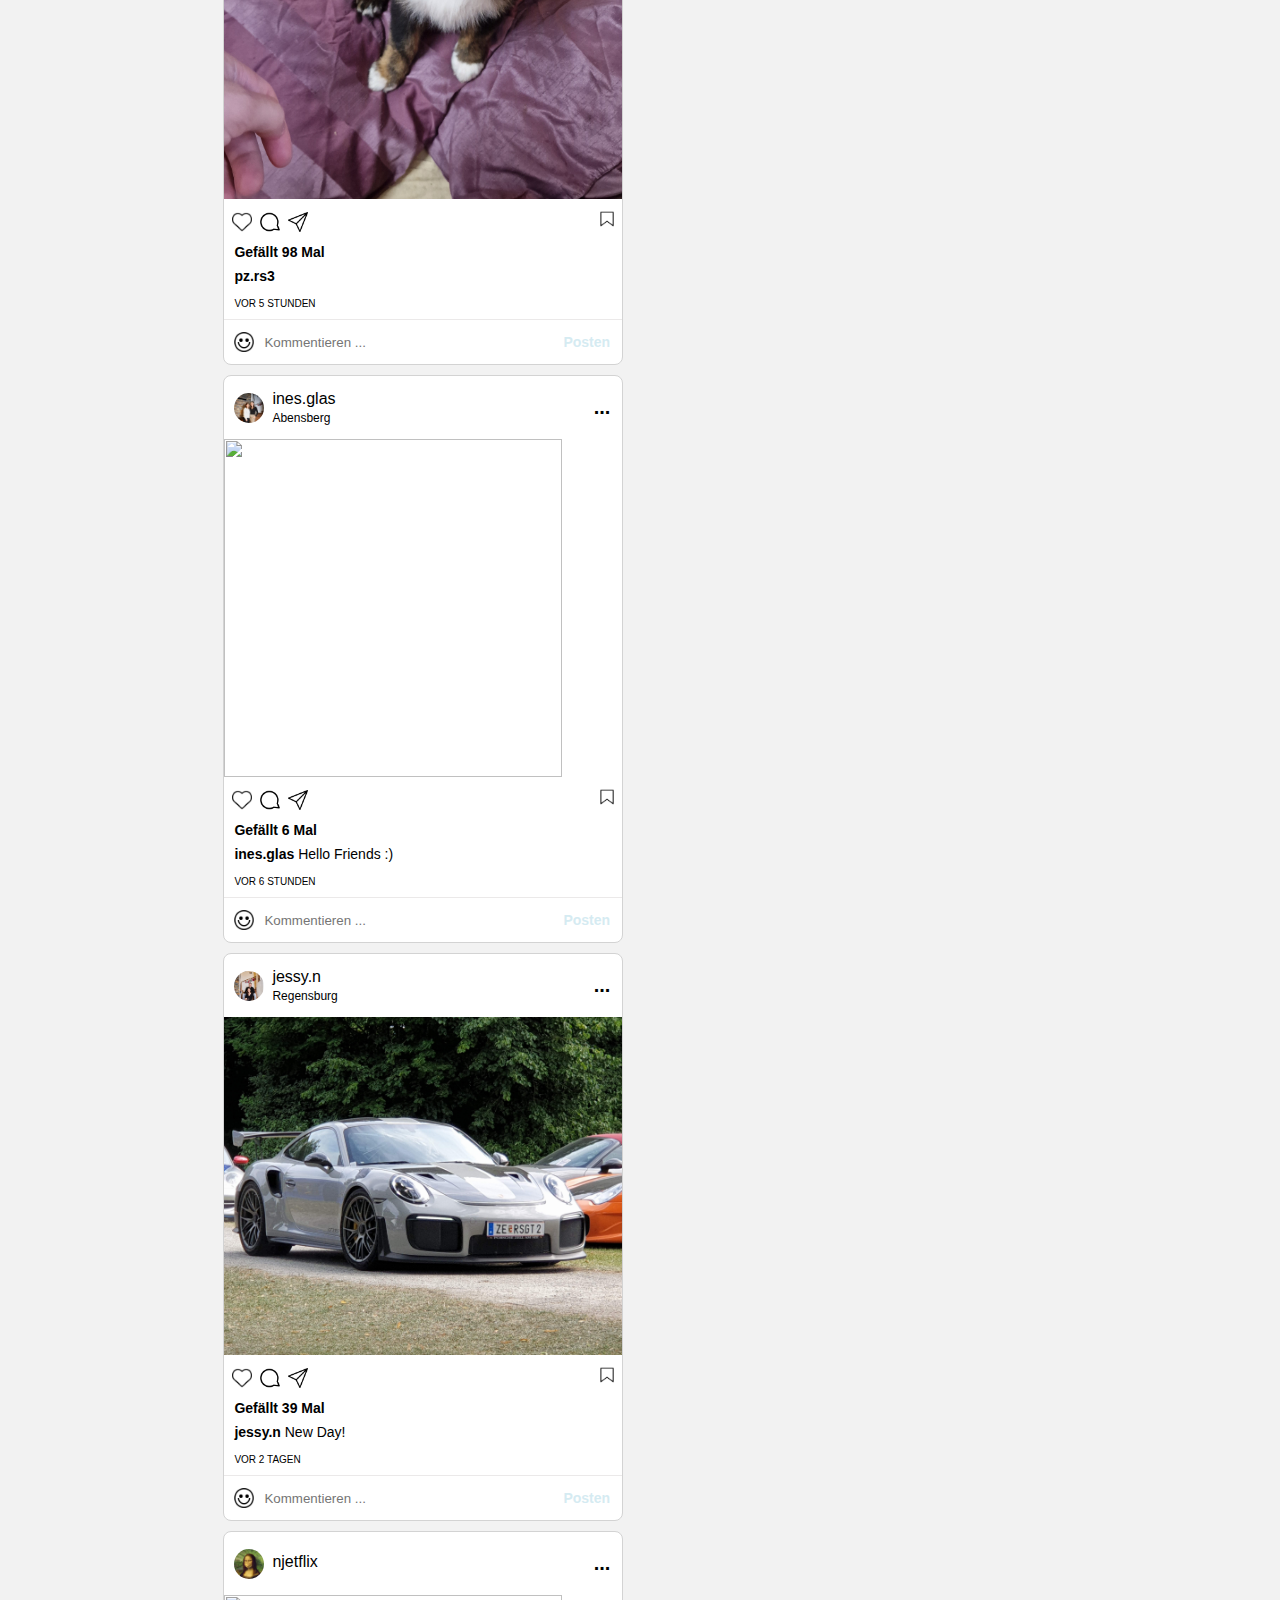
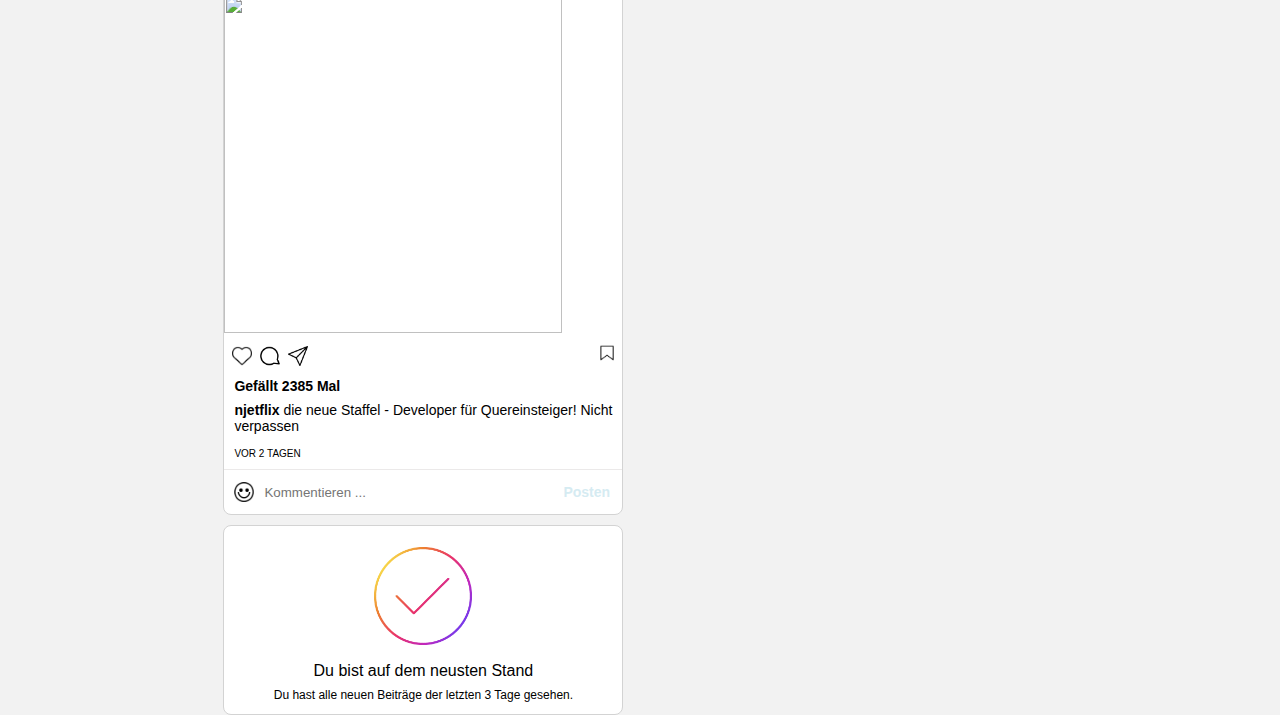
==== commit d6c55f9f: "Update 20.01" ====
--- a/index.html
+++ b/index.html
@@ -9,6 +9,7 @@
     <link rel="stylesheet" href="style.css" />
     <link rel="stylesheet" href="header.css" />
     <link rel="stylesheet" href="mainpage.css" />
+    <link rel="stylesheet" href="mobile.css" />
     <script src="script.js"></script>
 
     <link rel="preconnect" href="https://fonts.googleapis.com" />
@@ -81,7 +82,7 @@
 
 
         </div>
-        <div class="main-page-right-side">
+        <div class="main-page-right-side hide-mobile">
             <div class="mp-right-side-header">
               <div class="img-and-name">
                 <div class="acc-name">
--- a/mainpage.css
+++ b/mainpage.css
@@ -116,9 +116,11 @@
 }
 
 .action-button-right-black {
-  width: 30px;
-  height: 24px;
-  cursor: pointer;
+  width: 17px;
+  height: 14px;
+  cursor: pointer;
+  padding-right: 7px;
+  padding-top: 5px;
 }
 
 .action-button-right-black img {
@@ -152,6 +154,7 @@
   padding: 0;
   border: none;
   background: none;
+  cursor: pointer;
 }
 
 .post-comment-container {
@@ -282,6 +285,7 @@
   height: 40px;
   border-radius: 100%;
   display: flex;
+  object-fit: cover;
 }
 
 .righteside {
@@ -301,3 +305,8 @@
   gap: 10px;
   align-items: center;
 }
+
+.comments-design {
+  margin-left: 10px;
+  font-size: 12px;
+}
--- a/mobile.css
+++ b/mobile.css
@@ -0,0 +1,5 @@
+@media (max-width: 1000px) {
+  .hide-mobile {
+    display: none !important;
+  }
+}
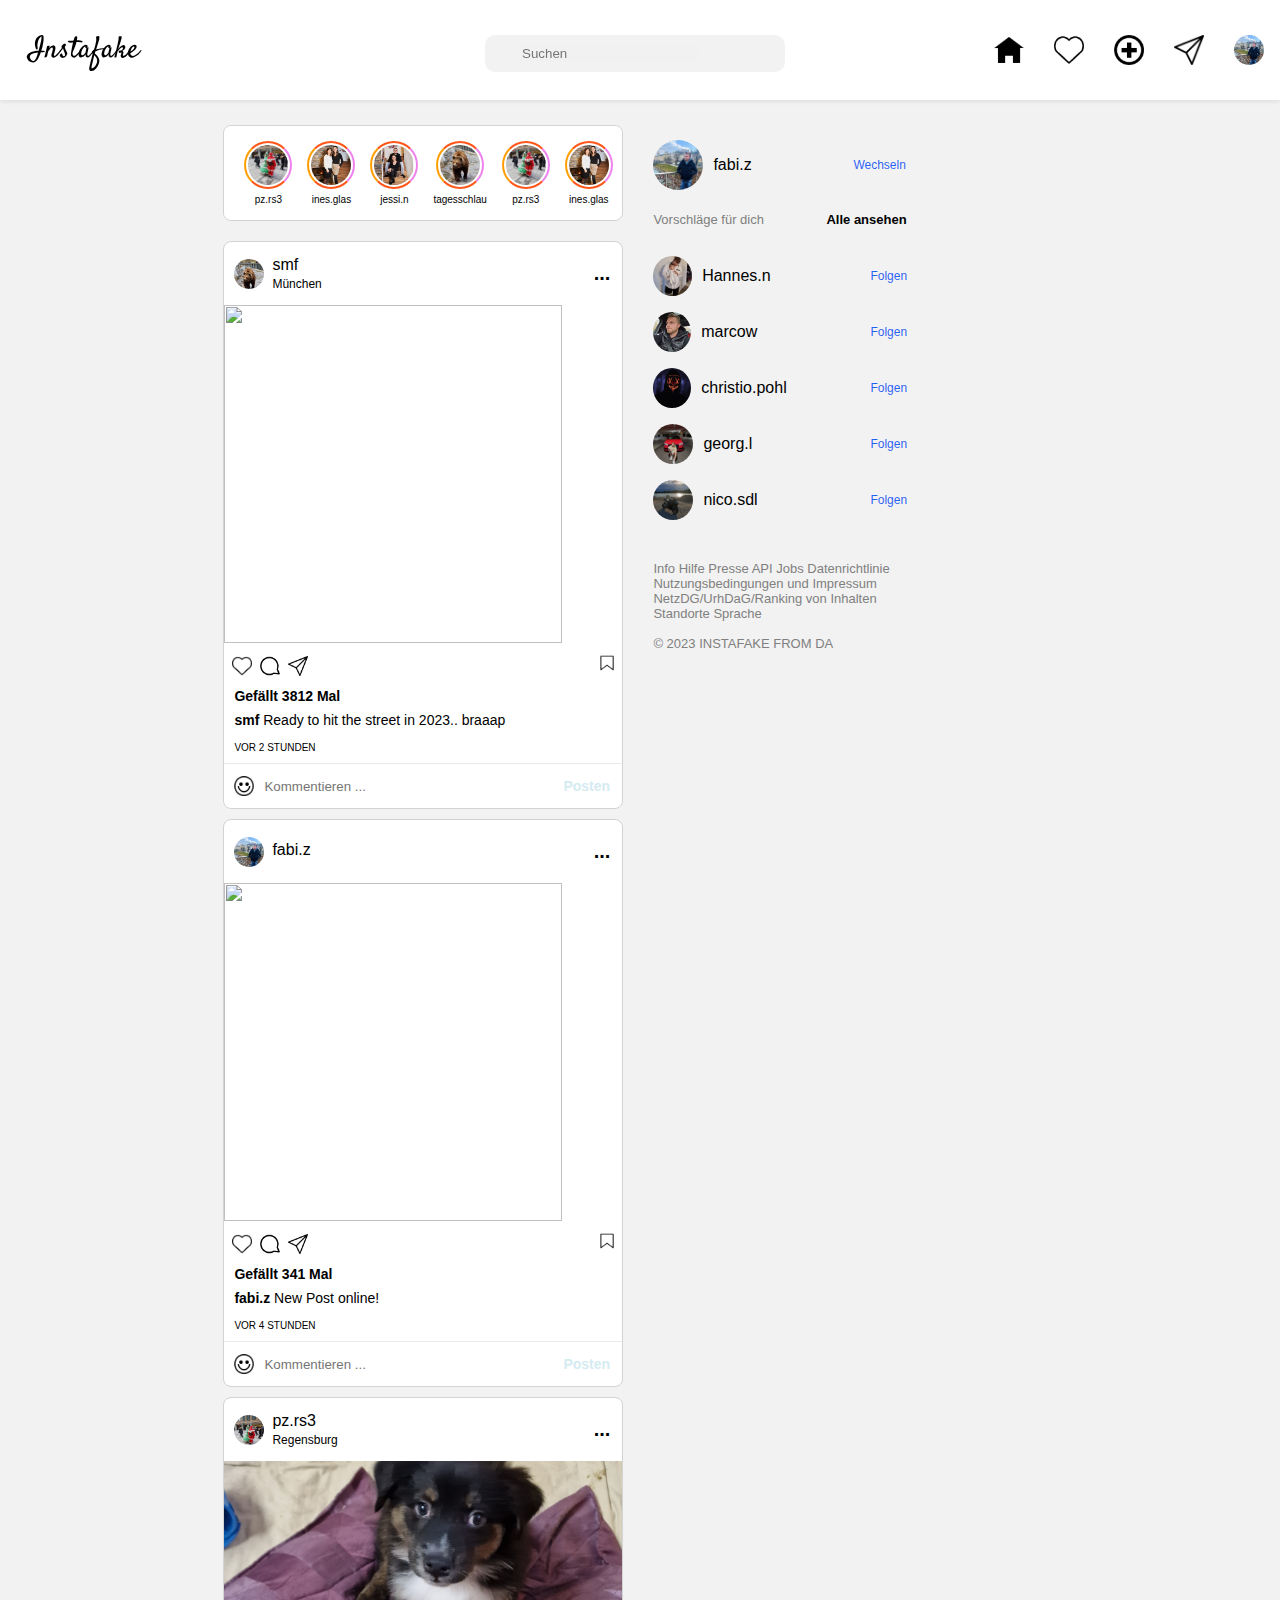
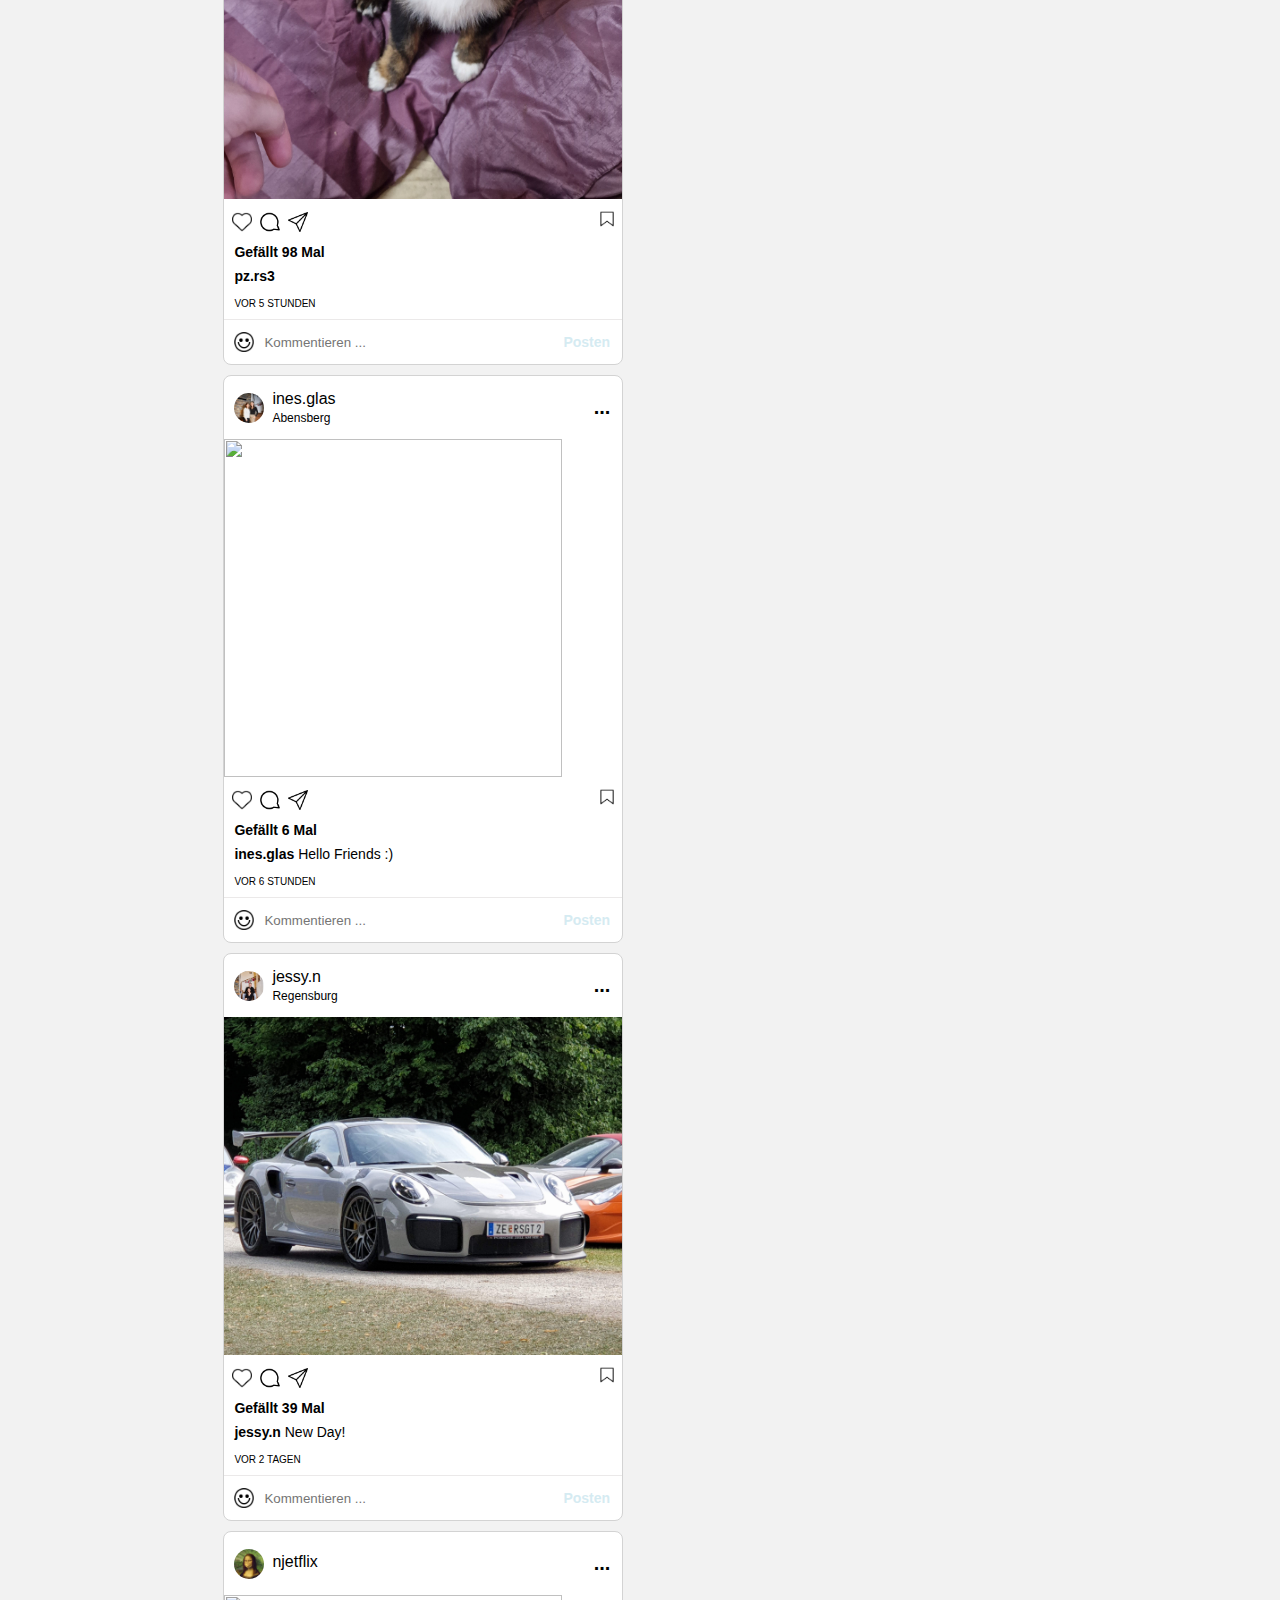
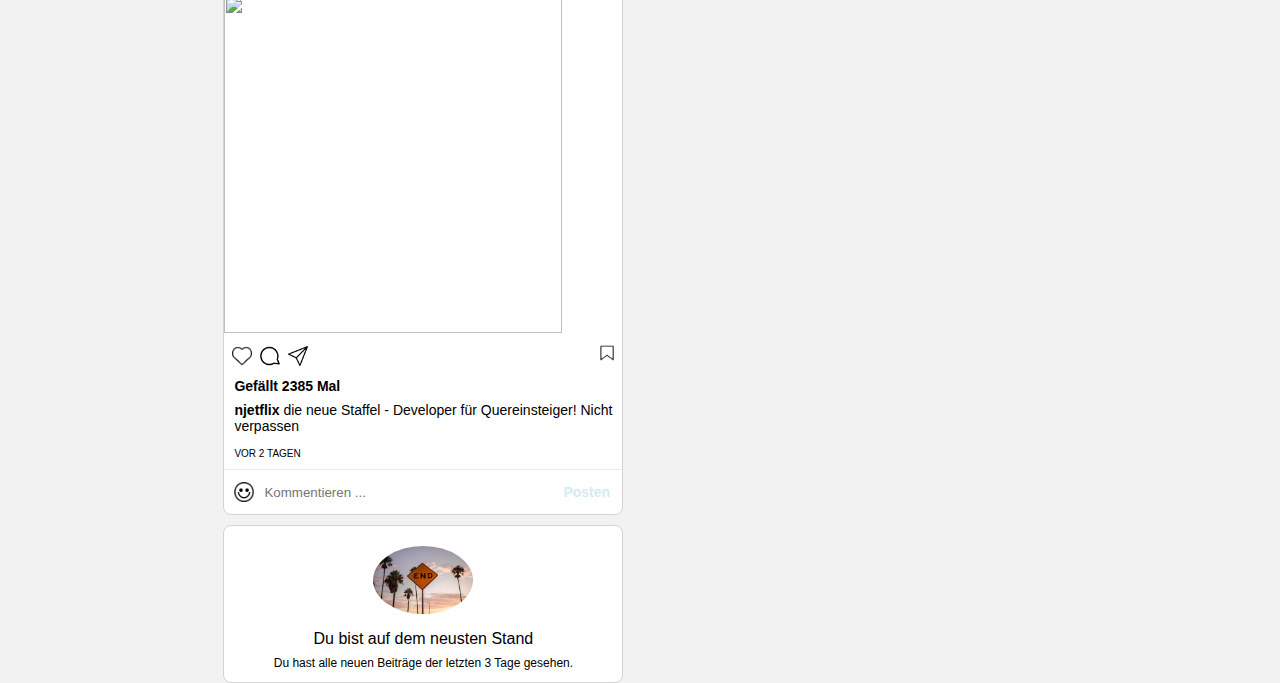
==== commit 27fad428: "Update 22.01" ====
--- a/index.html
+++ b/index.html
@@ -21,11 +21,11 @@
   </head>
 <body onload="init()">
 
-  <div class="header" id="header">
-    <div class="header-left">
+  <div class="header mobileHeader" id="header">
+    <div class="header-left ">
       <div class="instagram">Instafake</div>
     </div>
-    <div class="search">
+    <div class="search hide-mobile">
       <img class="searchIcon" src="" />
       <input placeholder="Suchen" class="inputSearch" type="text" />
     </div>
@@ -42,7 +42,7 @@
     <div class="main-page" id="mainPage">
         <div class="story-feed">
           <div class="newstorys-container" >
-             <div class="newstoys" id="newStoryContainer">
+             <div class="newstoys mobileStory" id="newStoryContainer">
            <!-- <div class="storys-friends">
                 <img src="img/monalisa.jpg" alt="">
                 <span>pz.rs3</span>
@@ -75,7 +75,7 @@
               <div class="card" id="card"></div>
     
                <div class="end-of-content">
-               <img src="img/illo-confirm-refresh-light.png" alt="">
+               <img class="endeimg" src="img/illo-confirm-refresh-light.png" alt="">
                <p class="eoc-p1">Du bist auf dem neusten Stand</p>
                 <p class="eoc-p2">Du hast alle neuen Beiträge der letzten 3 Tage gesehen.</p>
         </div>
--- a/mainpage.css
+++ b/mainpage.css
@@ -288,6 +288,10 @@
   object-fit: cover;
 }
 
+.endeimg {
+  border-radius: 100%;
+}
+
 .righteside {
   display: flex;
   padding: 8px 0px;
--- a/mobile.css
+++ b/mobile.css
@@ -2,4 +2,19 @@
   .hide-mobile {
     display: none !important;
   }
+
+  .mobilecontent {
+    max-width: 600px;
+  }
+
+  .mobileHeader {
+    flex-direction: column;
+    align-items: center;
+    justify-content: flex-start;
+  }
+
+  .mobileStory {
+    margin-bottom: 10px;
+    margin-top: -10px;
+  }
 }
